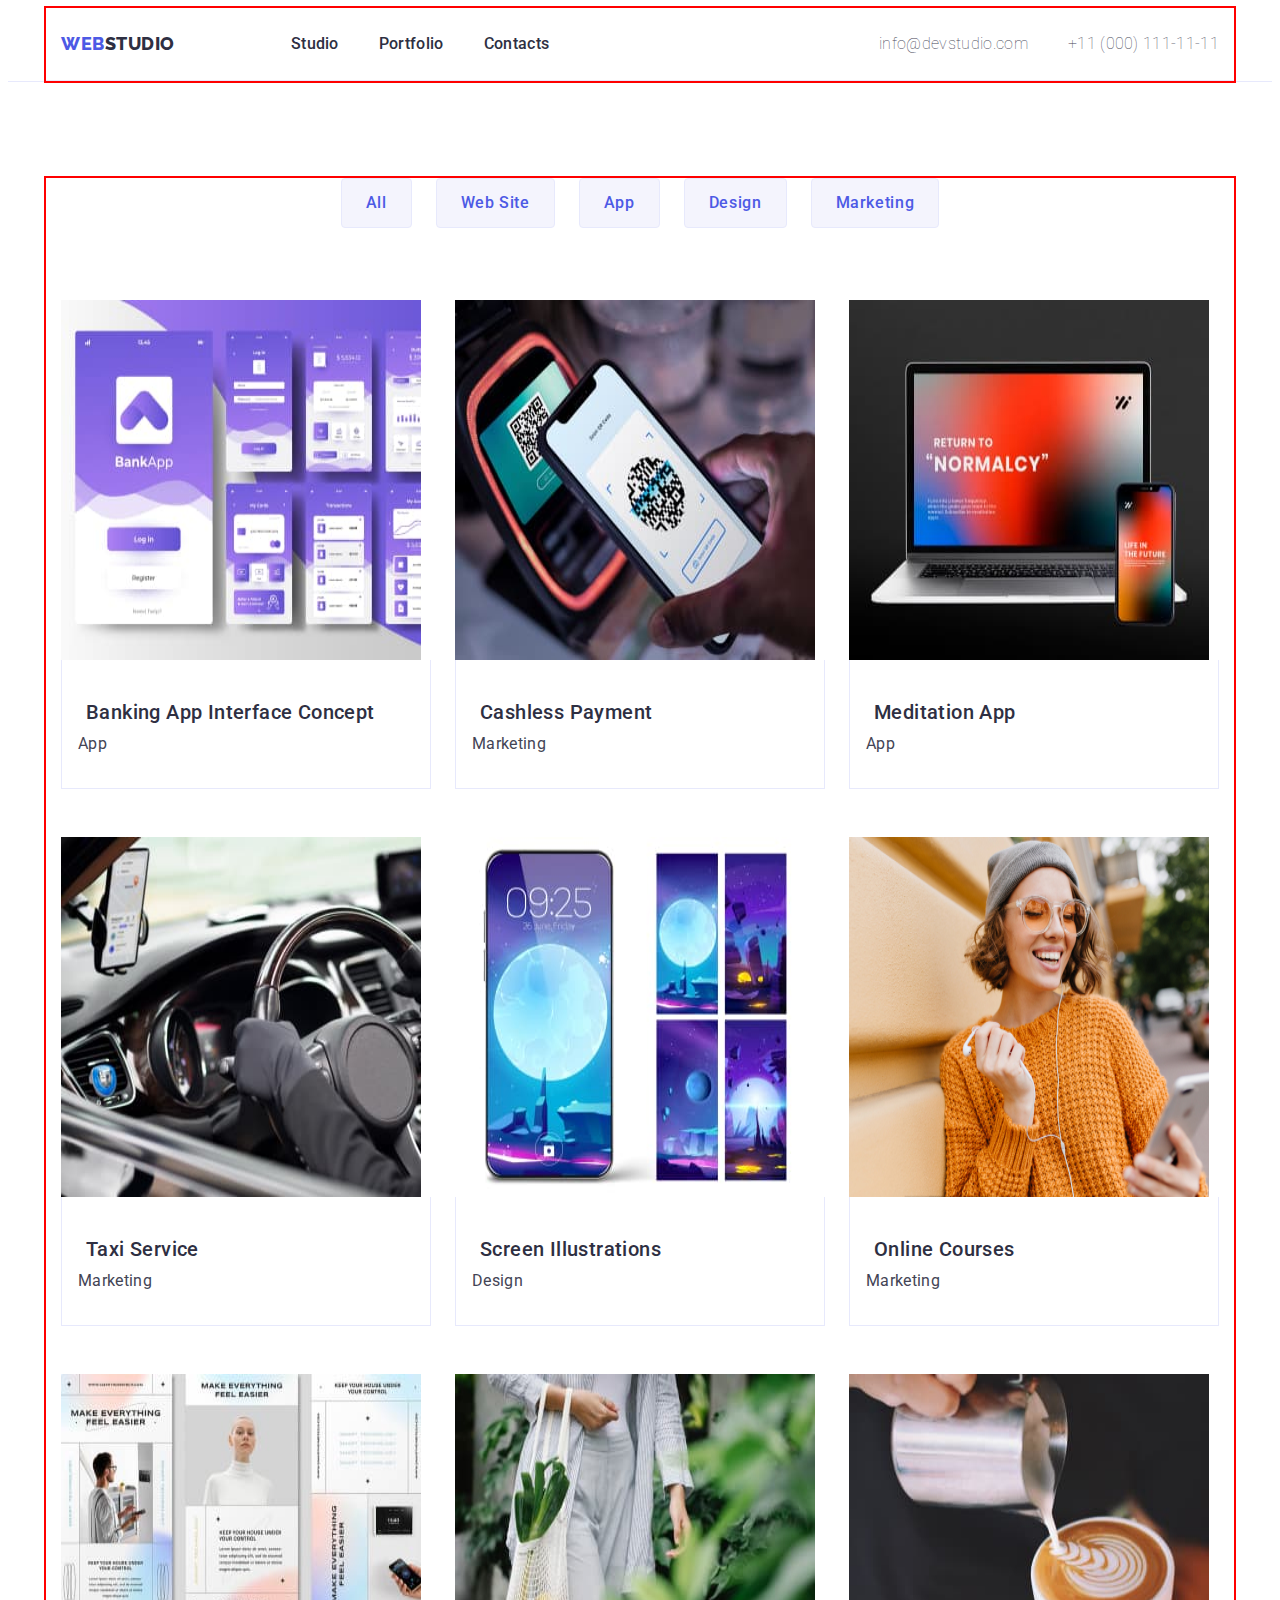
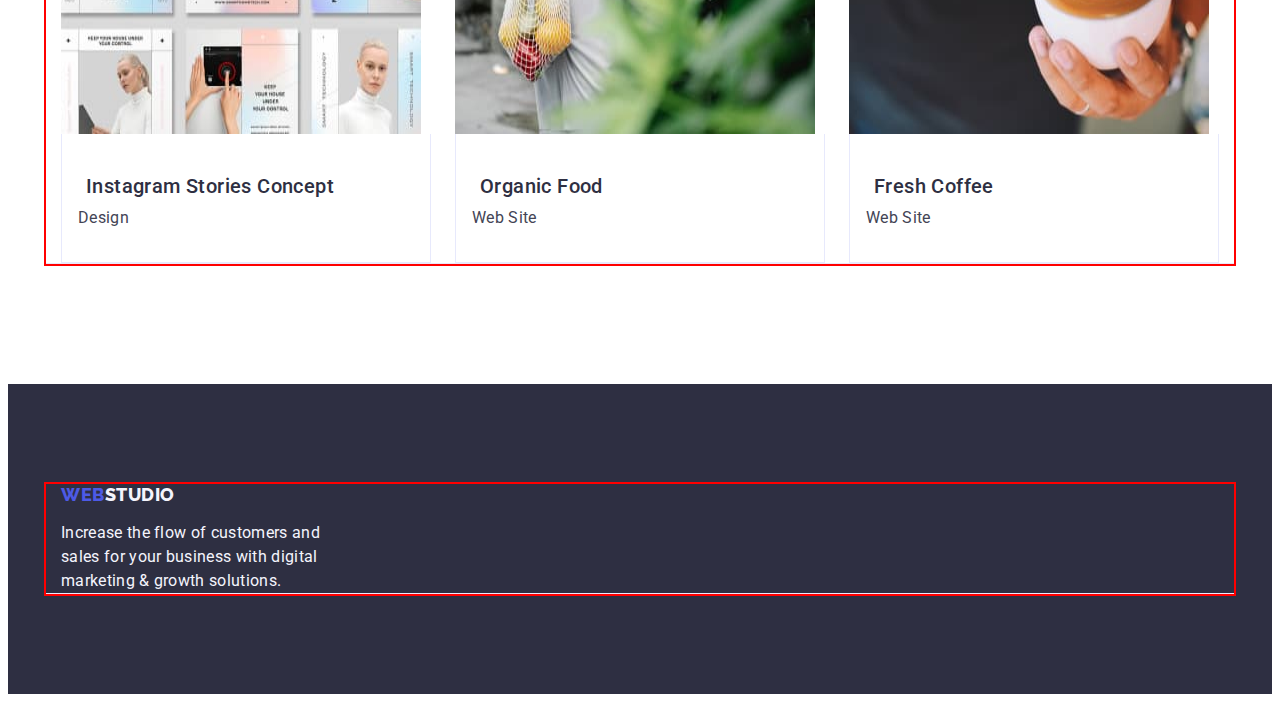
==== portfolio.html @ dad2b872 "4.0" ====
<!DOCTYPE html>
<html lang="en">
  <head>
    <meta charset="UTF-8" />
    <meta http-equiv="X-UA-Compatible" content="IE=edge" />
    <meta name="viewport" content="width=device-width, initial-scale=1.0" />
    <title>Portfolio</title>
    <link
      rel="stylesheet"
      href="https://cdnjs.cloudflare.com/ajax/libs/modern-normalize/2.0.0/modern-normalize.min.css"
      integrity="sha512-4xo8blKMVCiXpTaLzQSLSw3KFOVPWhm/TRtuPVc4WG6kUgjH6J03IBuG7JZPkcWMxJ5huwaBpOpnwYElP/m6wg=="
      crossorigin="anonymous"
      referrerpolicy="no-referrer"
    />
    <link rel="stylesheet" href="./css/style.css" />
    <link rel="preconnect" href="https://fonts.googleapis.com" />
    <link rel="preconnect" href="https://fonts.gstatic.com" crossorigin />
    <link rel="preconnect" href="https://fonts.googleapis.com" />
    <link rel="preconnect" href="https://fonts.gstatic.com" crossorigin />
    <link
      href="https://fonts.googleapis.com/css2?family=Raleway:wght@100;800&family=Roboto:wght@100;400;500;700;900&display=swap"
      rel="stylesheet"
    />
  </head>
  <body>
    <header class="header link">
      <div class="container header-container">
        <nav class="header-nav list">
          <a class="header-logo link" href="./index.html"
            >Web<span class="header-black">Studio</span></a
          >

          <ul class="header-menu list">
            <li class="header-menu-item">
              <a class="header-menu-link link" href="./index.html">Studio</a>
            </li>
            <li class="header-menu-item">
              <a class="header-menu-link link" href="./portfolio.html"
                >Portfolio</a
              >
            </li>
            <li class="header-menu-item">
              <a class="header-menu-link link" href="">Contacts</a>
            </li>
          </ul>
        </nav>
        <address class="header-address">
          <ul class="header-ad list">
            <li class="header-ad-item">
              <a class="header-ad-link link" href="mailto:info@devstudio.com"
                >info@devstudio.com</a
              >
            </li>
            <li class="header-ad-item">
              <a class="header-ad-link link" href="tel:+110001111111"
                >+11 (000) 111-11-11</a
              >
            </li>
          </ul>
        </address>
      </div>
    </header>

    <main>
      <section class="portfolio-section">
        <div class="container">
          <h1 class="visually-hidden">its cool</h1>
          <ul class="list link port-btn">
            <li>
              <button class="f-btn" type="button">All</button>
            </li>
            <li>
              <button class="f-btn" type="button">Web Site</button>
            </li>
            <li>
              <button class="f-btn" type="button">App</button>
            </li>
            <li>
              <button class="f-btn" type="button">Design</button>
            </li>
            <li>
              <button class="f-btn" type="button">Marketing</button>
            </li>
          </ul>

          <ul class="list link section-images">
            <li class="li-image">
              <a class="link" href="">
                <img
                  src="./images/bankapp.jpg"
                  alt="bank app"
                  width="360"
                  height="360"
                />
                <div class="container-image">
                  <h2 class="main-name">Banking App Interface Concept</h2>
                  <p class="main">App</p>
                </div>
              </a>
            </li>
            <li class="li-image">
              <a class="link" href="">
                <img
                  src="./images/cashless.jpg"
                  alt="telephone"
                  width="360"
                  height="360"
                />
                <div class="container-image">
                  <h2 class="main-name">Cashless Payment</h2>
                  <p class="main">Marketing</p>
                </div>
              </a>
            </li>
            <li class="li-image">
              <a class="link" href="">
                <img
                  src="./images/meditation.jpg"
                  alt="laptope"
                  width="360"
                  height="360"
                />
                <div class="container-image">
                  <h2 class="main-name">Meditation App</h2>
                  <p class="main">App</p>
                </div>
              </a>
            </li>

            <li class="li-image">
              <a class="link" href="">
                <img
                  src="./images/taxi.jpg"
                  alt="hands"
                  width="360"
                  height="360"
                />
                <div class="container-image">
                  <h2 class="main-name">Taxi Service</h2>
                  <p class="main">Marketing</p>
                </div>
              </a>
            </li>
            <li class="li-image">
              <a class="link" href="">
                <img
                  src="./images/screen.jpg"
                  alt="moon on phone"
                  width="360"
                  height="360"
                />
                <div class="container-image">
                  <h2 class="main-name">Screen Illustrations</h2>
                  <p class="main">Design</p>
                </div>
              </a>
            </li>
            <li class="li-image">
              <a class="link" href="">
                <img
                  src="./images/online.jpg"
                  alt="woman"
                  width="360"
                  height="360"
                />
                <div class="container-image">
                  <h2 class="main-name">Online Courses</h2>
                  <p class="main">Marketing</p>
                </div>
              </a>
            </li>

            <li class="li-image">
              <a class="link" href="">
                <img
                  src="./images/instagram.jpg"
                  alt="white picture"
                  width="360"
                  height="360"
                />
                <div class="container-image">
                  <h2 class="main-name">Instagram Stories Concept</h2>
                  <p class="main">Design</p>
                </div>
              </a>
            </li>
            <li class="li-image">
              <a class="link" href="">
                <img
                  src="./images/organic.jpg"
                  alt="bag"
                  width="360"
                  height="360"
                />
                <div class="container-image">
                  <h2 class="main-name">Organic Food</h2>
                  <p class="main">Web Site</p>
                </div>
              </a>
            </li>
            <li class="li-image">
              <a class="link" href="">
                <img
                  src="./images/fresh.jpg"
                  alt="cofee"
                  width="360"
                  height="360"
                />
                <div class="container-image">
                  <h2 class="main-name">Fresh Coffee</h2>
                  <p class="main">Web Site</p>
                </div>
              </a>
            </li>
          </ul>
        </div>
      </section>
      
    </main>

    <footer class="footer">
      <div class="container">
        <a class="footer-logo link" href="./index.html"
          >Web<span class="footer-white">Studio</span></a
        >
        <p class="footer-p">
          Increase the flow of customers and sales for your business with
          digital marketing & growth solutions.
        </p>
      </div>
      
    </footer>
  </body>
</html>
---- css/style.css ----
:root {
    --main--color:#2e2f42;
    --text--color:#434455;
    --white--color:#f4f4fd;
    --back--color:#404BBF;
    --light--color:#ffffff;
    --blue--color:#4D5AE5;
    --btn--color:#e7e9fc;
}

img {
    display: block;
}

body {
    font-family: 'Roboto',
    sans-serif;
    color: var(--text--color);
    background-color: var(--light--color);
}

p, h1, h2, h3, h4, h5, h6 {
margin-top: 0;
margin-bottom: 0;
}

a {
    text-decoration: none;
}



/* =====components====== */
.link {
    text-decoration: none;
}


.list {
    list-style: none;
    margin-top: 0;
    margin-bottom: 0;
    padding-left: 0;
}


.container {
max-width: 1158px;
padding-left: 156px;
padding-right: 156px;
outline: 2px solid red;
margin: 0 auto;
border-bottom: 1px solid #e7e9fc;
padding: 0 15px 0 15px;
}


.header-container {
    display: flex;
    align-items: center;
    justify-content: space-between;
}

/* =========HEADER======= */

.header {
    border-bottom: 1px solid #e7e9fc;
    line-height: 1.17; 
    color: var(--main--color);
}
.header-logo {
    margin-right: 76px;
    display: flex;
    align-items: center;
    line-height: 1.17;
    font-family: "Raleway", sans-serif;
    font-weight: 800;
    font-size: 18px;
    line-height: 1.17;
    letter-spacing: 0.03em;
    color: var(--blue--color);
    text-transform: uppercase;
}


.header-nav {
    display: flex;
    align-items: center;
    gap: 40px;
}


.header-menu {
  display: flex;
  gap: 40px;
}


.header-black {
    color: var(--main--color);
}

.header-address {
    font-style: normal;
    color: var(--text--color);
    
}

.header-menu-item {
    font-family: "Roboto";
    font-weight: 500;
    font-size: 16px;
    line-height: 1.5em; 
    letter-spacing: 0.02em;
    color: var(--main--color);
    
}

.header-ad-link {
    display: flex;
    font-family: "Roboto";
    font-weight: 100;
    font-size: 16px;
    line-height: 1.5em;
    letter-spacing: 0.02em;
    color: var(--text--color);
    padding: 24px 0;
    display: block;
}

.header-menu-link:hover {
    color: var(--back--color);
}
.header-menu-link:focus {
    color: var(--back--color);
}
.header-menu-link {
    color: var(--main--color);
    padding-top: 24px;
    padding-bottom: 24px;
    display: block;
    transition: color 250ms cubic-bezier(0.4, 0, 0.2, 1);
}


.header-ad-link:hover, .header-ad-link:focus {
    color: var(--back--color);
}

.header-ad {
display: flex;
gap: 40px;
}


/* ===========MAIN========== */

.hero-btn:hover {
    background-color: var(--back--color);
}

.hero-btn:focus {
    background-color: var(--back--color);
}

.hero-btn {
    cursor: pointer;
    font-family: "Roboto", sans-serif;
    font-weight: 500;
    font-size: 16px;
    line-height: 1.5;
    letter-spacing: 0.04em;
    color: var(--light--color);
    background-color: var(--blue--color);
    display: block;
    align-items: center;
    min-width: 169px;
    height: 56px;
    border: none;
    border-radius: 4px;
    margin-left: auto;
    margin-right: auto;
    display: block;
    min-width: 169px;
    height: 56px;
    border: none;
    border-radius: 4px;
    margin-top: 48px;
}

.f-btn {
    padding: 12px 24px 12px;
    border-radius: 4px;
    cursor: pointer;
    font-family: "Roboto", sans-serif;
    font-weight: 500;
    font-size: 16px;
    line-height: 1.5;
    text-align: center;
    letter-spacing: 0.04em;
    color: var(--blue--color);
    background-color: var(--white--color);
    border: 1px solid var(--btn--color);
}

.f-btn:hover, .f-btn:focus {
    color: var(--light--color);
    background-color: var(--back--color);
    border: 1px solid transparent;
}

.btn {
    background-color:var(--white--color);
    color: var(--back--color);
}

.main-name {
    margin: 8px;
    font-weight: 500;
    font-size: 20px;
    line-height: 1.2; 
    letter-spacing: 0.02em;
    color: var(--main--color)
}

.main {
    color: var(--text--color);
    font-family: "Roboto";
    font-weight: 400;
    font-size: 16px;
    line-height: 1.5;
    letter-spacing: 0.02em;
}


.section-text-container {
    width: calc((100% - 3 * 24px) / 4);
}

.visually-hidden {
    position: absolute;
    width: 1px;
    height: 1px;
    margin: -1px;
    border: 0;
    padding: 0;
    
    white-space: nowrap;
    clip-path: inset(100%);
    clip: rect(0 0 0 0);
    overflow: hidden;
  }

.text-section {
    display: flex;
    gap: 24px;
}

.section-text-container:last-child {
    margin-left: 0;
}

.section-p {
    text-align: center; 
    font-family: "Roboto";
    line-height: 1.5;
    font-size: 16px;
    line-height: 1.5;
    letter-spacing: 0.02em;
    color: var(--text--color);
  
}
.section-style {
    padding: 120px 0 120px;
}


.section-h {
    text-align: center; 
    margin-bottom: 8px;
    font-weight: 500;
    font-size: 20px;
    line-height: 1.2;
    letter-spacing: 0.02em;
    color: var(--main--color);
   
}
.what-are {
    padding-bottom: 120px; 
}


.section-what {
    margin-bottom: 72px;
    font-size: 36px;
    line-height: 1.11;
    text-align: center;
    letter-spacing: 0.02em;
    text-transform: capitalize;
    color: var(--main--color);

    justify-content: center;
    }

.image-what {
    display: flex;
    padding-bottom: 120px;
    margin-right: 0;
    gap: 24px;
    flex-basis: calc((100% - 48px) / 3);
}

.section-our-back {
    padding: 120px 0 120px;
    background-color: var(--white--color);
}

.section-our {
    margin-bottom: 72px;
    font-size: 36px;
    line-height: 1.11;
    text-align: center;
    letter-spacing: 0.02em;
    text-transform: capitalize;
    color: var(--main--color);
}

.section-our-cont {
    margin-bottom: 32px;
}

.container-our {
    display: flex;
    gap: 24px;
    padding: 32px 16px 32px
}
.section-our-li {
    border-radius: 0px 0px 4px 4px; 
    padding-bottom: 120px;
    gap: 24px;
    width: calc((100%-2*24px)/4);
    background-color: var(--light--color);
    font-weight: 500 ;
    font-size: 20px;
    line-height: 1.2;
    letter-spacing: 0.02em;
    color: var(--main--color);
}


.name-our {
    padding: 32px 16px;
}
.hero {
    display: flex;
    font-family: "Roboto";
    font-weight: 500;
    font-size: 20px;
    line-height: 1.20em;
    letter-spacing: 0.02em;
    color: var(--text--color);
    background-color: var(--main--color);
    padding: 188px 0 188px; 
}

.hero-name {
    display: flex;
    text-align: center;
    line-height: 1.07;
    font-size: 56px;
    letter-spacing: 0.02em;
    color: var(--light--color);
    max-width: 496px;
    /* padding: 188px 0 188px; */
}

.section-images {
    /* width: 360px;
    heigh: 300px; */
    display: flex;
    flex-wrap: wrap; 
    column-gap: 24px;
    row-gap: 48px;
    font-weight: 500;
    font-size: 20px;
    line-height: 1.2;
    letter-spacing: 0.02em;
    color: var(--main--color)
    
}

.li-image {
    width: calc((100% - 48px) / 3);
}


.container-image {
    padding: 32px 16px;
    border: 1px solid var(--btn--color); 
    border-top: none;
}



.portfolio-section {
    padding-top: 96px; padding-bottom: 120px;
}


.port-btn {
    display: flex;
    justify-content: center;
    gap: 24px;
    margin-bottom: 72px;

}


/* ===========FOOTER========= */



.footer {
    
    background-color: var(--main--color);
    padding: 100px 0;
}

.footer-p {
    max-width: 264px;
    font-family: "Roboto";
    font-weight: 400;
    font-size: 16px;
    line-height: 1.5em;
    letter-spacing: 0.02em;
    color: var(--white--color);
}
.footer-white {
    color: var(--white--color);
}

.footer-logo {
    display: inline-block;
    margin-bottom: 16px;
    font-family: 'Raleway', 
    sans-serif;
    font-weight: 800;
    font-size: 18px;
    line-height: 1.17;
    letter-spacing: 0.03em;
    color: var(--blue--color);
    text-transform: uppercase
}

.section-our-icons {
    border-radius: 50%;
    background-color: var(--blue--color);
    width: 40px;
    height: 40px;
}

.icons {
    display: flex;
    gap: 24px;
    align-items: center;
    top: 12px;
    left: 12px;
    fill: var(--white--color);
    align-items: center;
    
}
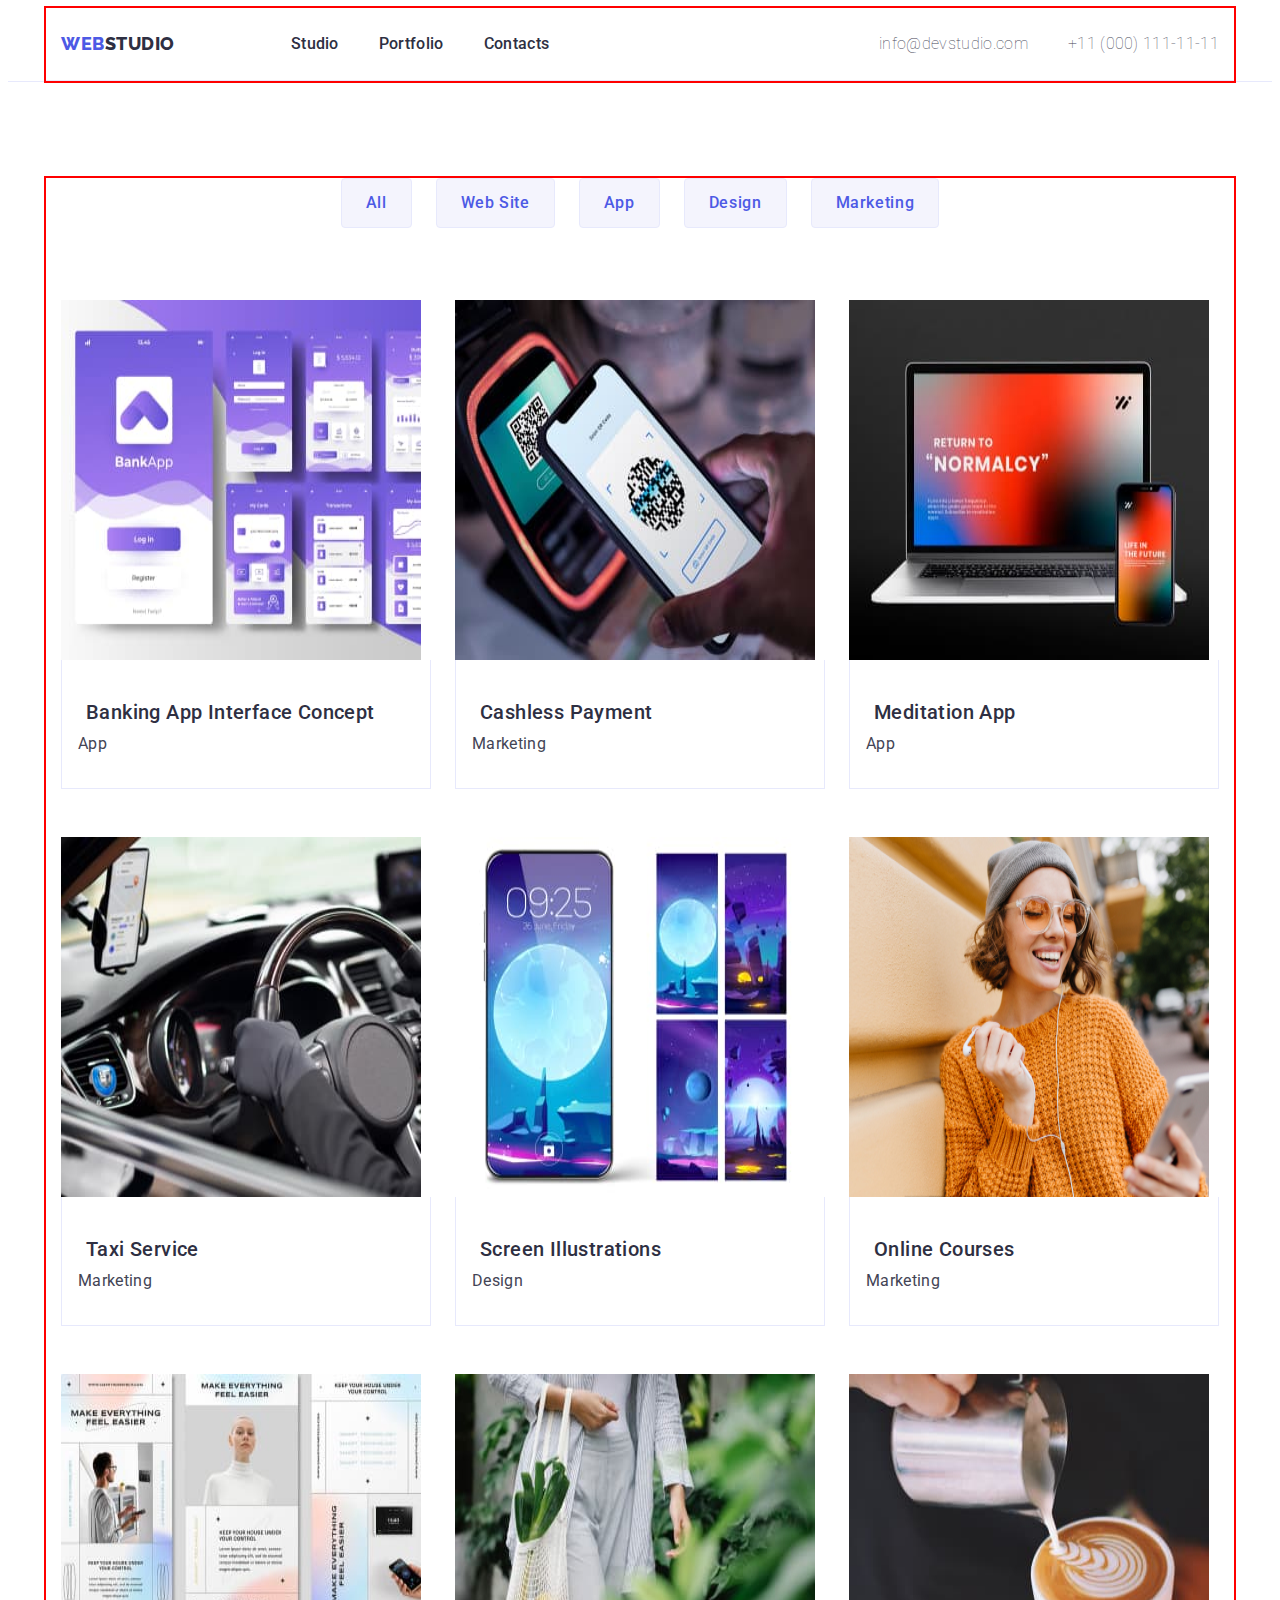
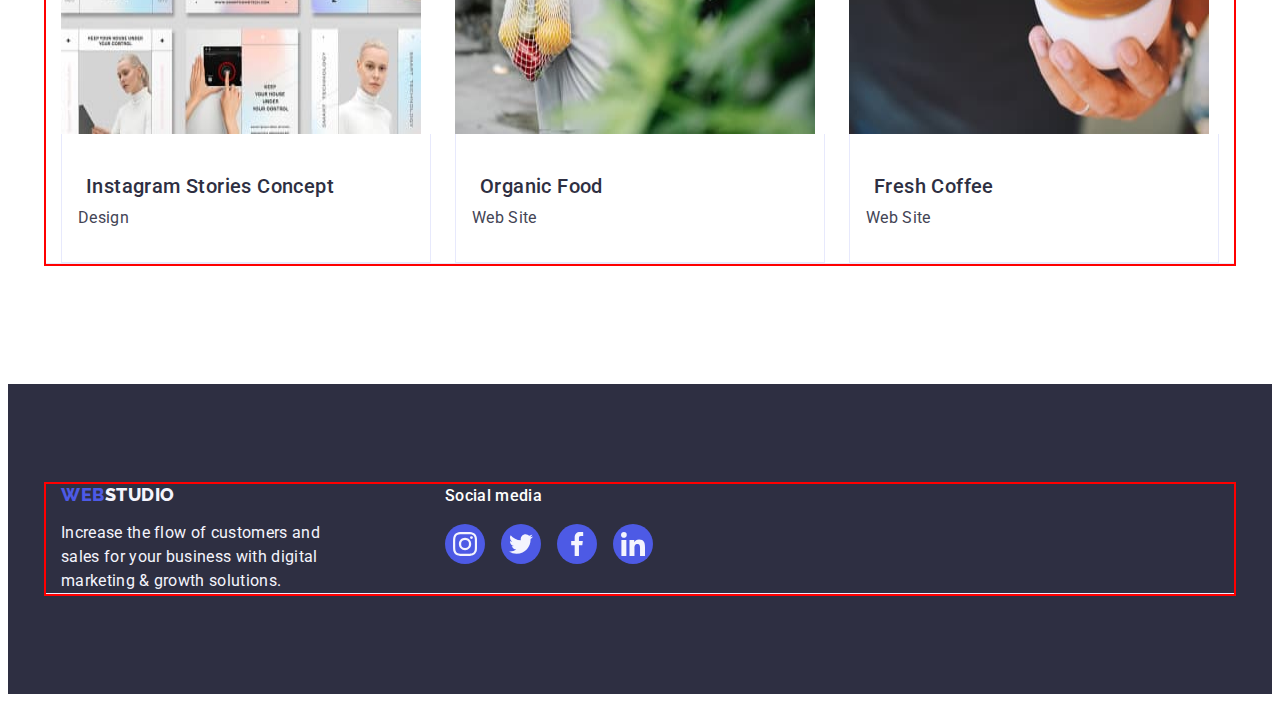
==== commit 9d87d942: "4.2" ====
--- a/portfolio.html
+++ b/portfolio.html
@@ -219,7 +219,8 @@
     </main>
 
     <footer class="footer">
-      <div class="container">
+      <div class="container div-all-footer">
+        <div class="div-footer">
         <a class="footer-logo link" href="./index.html"
           >Web<span class="footer-white">Studio</span></a
         >
@@ -228,7 +229,29 @@
           digital marketing & growth solutions.
         </p>
       </div>
-      
+      <div class="soc-div-footer">
+        <p class="p-soc-footer">Social media</p>
+        <ul class="ul-icon link list">
+          <li class="li-icon-footer"><a class="a-icon-footer" href="https://www.instagram.com" target="_blank"><svg class="svg-icon" width="24" height="24">
+          <use href="./images/icon.svg#instagram" ></use>
+        </a>
+        </li>
+          <li class="li-icon-footer"><a class="a-icon-footer" href="https://www.twitter.com" target="_blank"><svg class="svg-icon" width="24" height="24">
+          <use href="./images/icon.svg#twitter" ></use>
+        </a>
+        </li>
+          <li class="li-icon-footer"><a class="a-icon-footer" href="https://www.facebook.com" target="_blank"><svg class="svg-icon" width="24" height="24">
+          <use href="./images/icon.svg#facebook" ></use>
+        </a>
+        </li>
+          <li class="li-icon-footer"><a class="a-icon-footer" href="https://www.linkedin.com" target="_blank"><svg class="svg-icon" width="24" height="24">
+          <use href="./images/icon.svg#linkedin" ></use>
+        </a>
+        </li>
+          </svg>
+      </ul>
+      </div>
+      </div>
     </footer>
   </body>
 </html>
--- a/css/style.css
+++ b/css/style.css
@@ -6,6 +6,8 @@
     --light--color:#ffffff;
     --blue--color:#4D5AE5;
     --btn--color:#e7e9fc;
+    --icon--color:#31d0aa;
+    --modal--color:#FCFCFC;
 }
 
 img {
@@ -67,6 +69,9 @@
     border-bottom: 1px solid #e7e9fc;
     line-height: 1.17; 
     color: var(--main--color);
+    box-shadow: зі значенням 0px 2px 1px rgba(46, 47, 66, 0.08), 
+    0px 1px 1px rgba(46, 47, 66, 0.16), 
+    0px 1px 6px rgba(46, 47, 66, 0.08);
 }
 .header-logo {
     margin-right: 76px;
@@ -93,6 +98,8 @@
 .header-menu {
   display: flex;
   gap: 40px;
+  position: relative;
+  color: var(--back--color);
 }
 
 
@@ -186,6 +193,7 @@
     border: none;
     border-radius: 4px;
     margin-top: 48px;
+    transition: background-color 250ms cubic-bezier(0.4, 0, 0.2, 1);
 }
 
 .f-btn {
@@ -251,6 +259,36 @@
     overflow: hidden;
   }
 
+
+  /* .backdrop {
+    position: fixed;
+    top: 0;
+    z-index: 1;
+    width: 100%;
+    height: 100%;
+    background-color: var(--main--color)rgba(46, 47, 66, 0.4);
+    transition: opacity var(--light--color); visibility: var(--main--color);
+  } */
+
+  .modal {
+    position: absolute;
+    z-index: -1;
+    width: 408px;
+    height: 584px;
+    top: 80px;
+    left: 516px;
+    background-color: var(--modal--color);
+  }
+  .backdrop .is-hidden .modal {
+   transform: translate(-50%, -50) scale(0);
+
+   .is-hidden {
+    visibility: hidden;
+    opacity: 0;
+    pointer-events: 0;
+   }
+  }
+
 .text-section {
     display: flex;
     gap: 24px;
@@ -332,7 +370,7 @@
 .container-our {
     display: flex;
     gap: 24px;
-    padding: 32px 16px 32px
+    /* padding: 32px 16px 32px */
 }
 .section-our-li {
     border-radius: 0px 0px 4px 4px; 
@@ -352,6 +390,12 @@
     padding: 32px 16px;
 }
 .hero {
+    background-image: linear-gradient(rgba(46, 47, 66, 0.7), rgba(46, 47, 66, 0.7)), 
+    url(../images/herobg.jpg);
+    background-repeat: no-repeat;
+    background-position: center;
+    background-size: cover;
+    min-width: 1440px;;
     display: flex;
     font-family: "Roboto";
     font-weight: 500;
@@ -421,7 +465,6 @@
 
 
 .footer {
-    
     background-color: var(--main--color);
     padding: 100px 0;
 }
@@ -452,21 +495,79 @@
     text-transform: uppercase
 }
 
-.section-our-icons {
-    border-radius: 50%;
-    background-color: var(--blue--color);
+.icons {
+  display: flex;
+  gap: 16px; 
+}
+
+.li-icon {
     width: 40px;
     height: 40px;
 }
 
-.icons {
-    display: flex;
-    gap: 24px;
+.a-icon {
+    width: 100%;
+    height: 100%;
+    background-color: var(--blue--color);
+    border-radius: 50%;
+    display: flex;
     align-items: center;
-    top: 12px;
-    left: 12px;
+    justify-content: center;
+}
+
+
+.a-icon:hover, .a-icon:focus {
+    background-color: var(--icon--color);
+}
+.svg-icon {
     fill: var(--white--color);
+}
+
+
+.div-all-footer {
+    display: flex;
+    align-items: baseline;
+}
+
+.div-footer {
+    margin-right: 120px;
+}
+
+
+
+
+.p-soc-footer {
+    display: flex;
+font-weight: 500;
+font-size: 16px;
+line-height: 1.5;
+letter-spacing: 0.02em;
+color: var(--light--color);
+margin-bottom: 16px;
+}
+
+.ul-icon {
+    display: flex;
+    gap: 16px;
+}
+
+
+.li-icon-footer {
+    width: 40px;
+    height: 40px;
+    transition: background-color 250ms cubic-bezier(0.4, 0, 0.2, 1)
+}
+
+.a-icon-footer {
+    width: 100%;
+    height: 100%;
+    background-color: var(--blue--color);
+    border-radius: 50%;
+    display: flex;
     align-items: center;
-    
-}
-
+    justify-content: center;
+}
+
+.a-icon-footer:hover, .a-icon-footer:focus {
+    background-color: var(--icon--color);
+}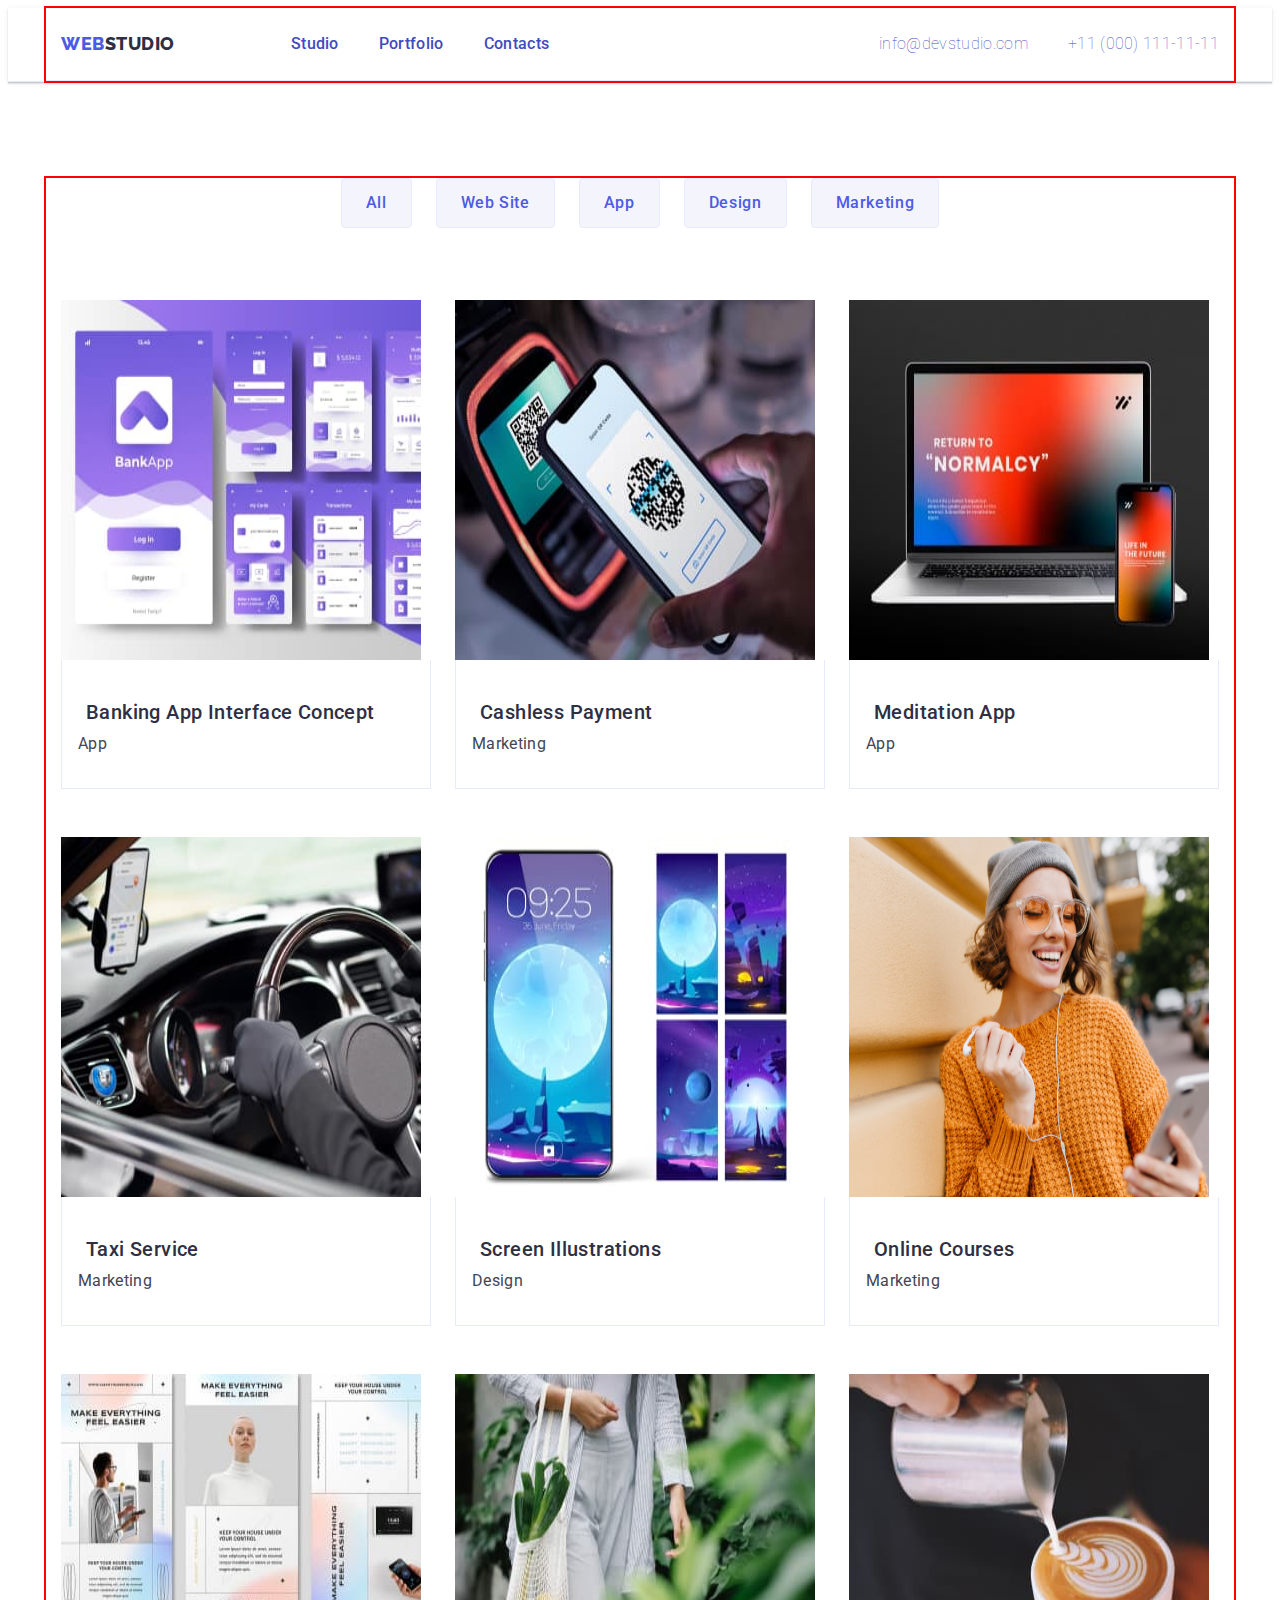
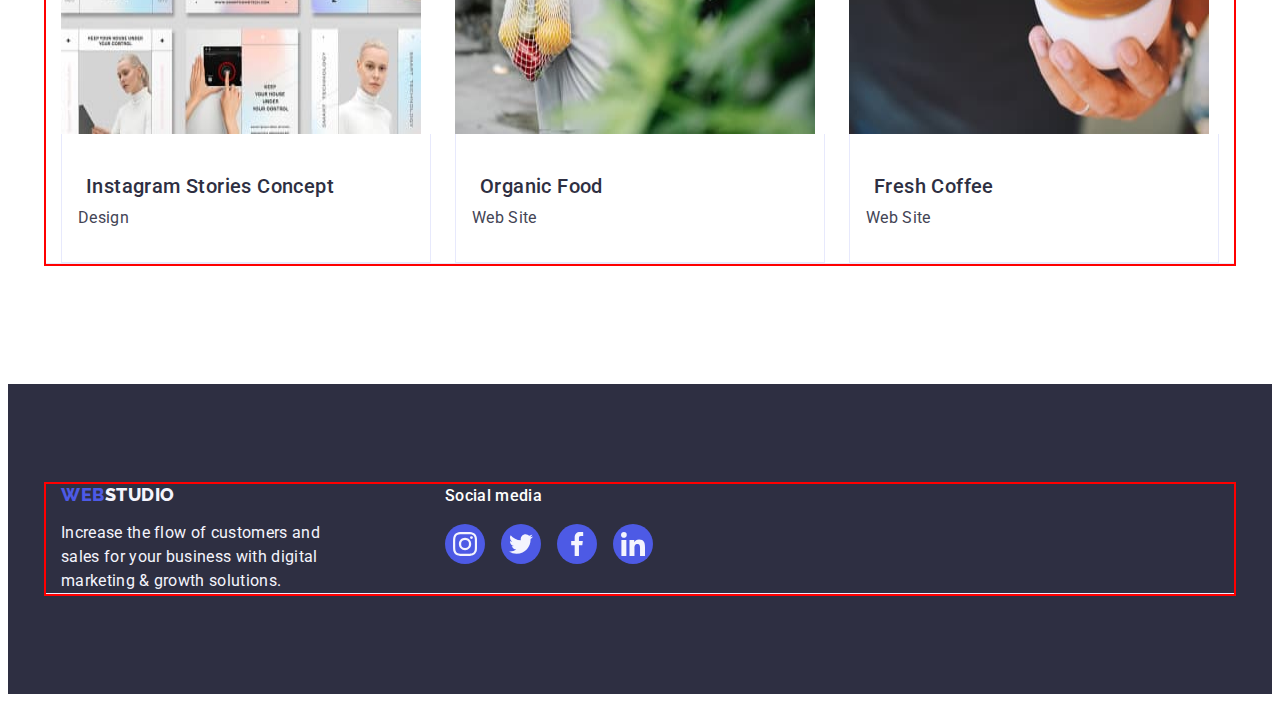
==== commit cca50de5: "4.6" ====
--- a/portfolio.html
+++ b/portfolio.html
@@ -233,22 +233,21 @@
         <p class="p-soc-footer">Social media</p>
         <ul class="ul-icon link list">
           <li class="li-icon-footer"><a class="a-icon-footer" href="https://www.instagram.com" target="_blank"><svg class="svg-icon" width="24" height="24">
-          <use href="./images/icon.svg#instagram" ></use>
+          <use href="./images/icon.svg#instagram" ></use></svg>
         </a>
         </li>
           <li class="li-icon-footer"><a class="a-icon-footer" href="https://www.twitter.com" target="_blank"><svg class="svg-icon" width="24" height="24">
-          <use href="./images/icon.svg#twitter" ></use>
+          <use href="./images/icon.svg#twitter" ></use></svg>
         </a>
         </li>
           <li class="li-icon-footer"><a class="a-icon-footer" href="https://www.facebook.com" target="_blank"><svg class="svg-icon" width="24" height="24">
-          <use href="./images/icon.svg#facebook" ></use>
+          <use href="./images/icon.svg#facebook" ></use></svg>
         </a>
         </li>
           <li class="li-icon-footer"><a class="a-icon-footer" href="https://www.linkedin.com" target="_blank"><svg class="svg-icon" width="24" height="24">
-          <use href="./images/icon.svg#linkedin" ></use>
-        </a>
-        </li>
-          </svg>
+          <use href="./images/icon.svg#linkedin" ></use></svg>
+        </a>
+        </li>
       </ul>
       </div>
       </div>
--- a/css/style.css
+++ b/css/style.css
@@ -8,6 +8,7 @@
     --btn--color:#e7e9fc;
     --icon--color:#31d0aa;
     --modal--color:#FCFCFC;
+    --custom--color:#8e8f99;
 }
 
 img {
@@ -47,13 +48,13 @@
 
 
 .container {
-max-width: 1158px;
-padding-left: 156px;
-padding-right: 156px;
-outline: 2px solid red;
-margin: 0 auto;
-border-bottom: 1px solid #e7e9fc;
-padding: 0 15px 0 15px;
+    max-width: 1158px;
+    padding-left: 156px;
+    padding-right: 156px;
+    outline: 2px solid red;
+    margin: 0 auto;
+    border-bottom: 1px solid #e7e9fc;
+    padding: 0 15px 0 15px;
 }
 
 
@@ -69,7 +70,7 @@
     border-bottom: 1px solid #e7e9fc;
     line-height: 1.17; 
     color: var(--main--color);
-    box-shadow: зі значенням 0px 2px 1px rgba(46, 47, 66, 0.08), 
+    box-shadow: 0px 2px 1px rgba(46, 47, 66, 0.08), 
     0px 1px 1px rgba(46, 47, 66, 0.16), 
     0px 1px 6px rgba(46, 47, 66, 0.08);
 }
@@ -98,7 +99,7 @@
 .header-menu {
   display: flex;
   gap: 40px;
-  position: relative;
+  
   color: var(--back--color);
 }
 
@@ -119,8 +120,9 @@
     font-size: 16px;
     line-height: 1.5em; 
     letter-spacing: 0.02em;
-    color: var(--main--color);
-    
+    position: relative;
+    color: var(--back--color);
+    transition: color 250ms cubic-bezier(0.4, 0, 0.2, 1);
 }
 
 .header-ad-link {
@@ -130,9 +132,10 @@
     font-size: 16px;
     line-height: 1.5em;
     letter-spacing: 0.02em;
-    color: var(--text--color);
+    color: var(--back--color);
     padding: 24px 0;
     display: block;
+    transition: color 250ms cubic-bezier(0.4, 0, 0.2, 1);
 }
 
 .header-menu-link:hover {
@@ -142,11 +145,12 @@
     color: var(--back--color);
 }
 .header-menu-link {
-    color: var(--main--color);
     padding-top: 24px;
     padding-bottom: 24px;
     display: block;
     transition: color 250ms cubic-bezier(0.4, 0, 0.2, 1);
+    position: relative;
+    color: var(--back--color);
 }
 
 
@@ -161,6 +165,8 @@
 
 
 /* ===========MAIN========== */
+
+/* ==========HERO========== */
 
 .hero-btn:hover {
     background-color: var(--back--color);
@@ -299,6 +305,17 @@
 }
 
 .section-p {
+    text-align: justify; 
+    font-family: "Roboto";
+    line-height: 1.5;
+    font-size: 16px;
+    line-height: 1.5;
+    letter-spacing: 0.02em;
+    color: var(--text--color);
+  
+}
+
+.section-p-our {
     text-align: center; 
     font-family: "Roboto";
     line-height: 1.5;
@@ -306,10 +323,25 @@
     line-height: 1.5;
     letter-spacing: 0.02em;
     color: var(--text--color);
-  
-}
+}
+
+
+
 .section-style {
     padding: 120px 0 120px;
+}
+
+
+.div-uhicon {
+    display: flex;
+    align-items: center;
+    justify-content: center;
+    height: 112px;
+    background-color: var(--white--color);
+    border-radius: 4px;
+    margin-bottom: 8px;
+    width: 264px;
+    height: 112px;
 }
 
 
@@ -323,8 +355,18 @@
     color: var(--main--color);
    
 }
+
+
 .what-are {
     padding-bottom: 120px; 
+}
+
+.section-text-container {
+    width: 264px;
+    height: 224px;
+    top: 792px;
+    left: 156px;
+    gap: 8px;
 }
 
 
@@ -348,7 +390,13 @@
     flex-basis: calc((100% - 48px) / 3);
 }
 
+.div-our {
+    padding: 32px 0 32px;
+}
+
+
 .section-our-back {
+    text-align: justify;
     padding: 120px 0 120px;
     background-color: var(--white--color);
 }
@@ -369,12 +417,15 @@
 
 .container-our {
     display: flex;
+    box-shadow: 0px 1px 6px rgba(46, 47, 66, 0.08), 0px 1px 1px rgba(46, 47, 66, 0.16), 0px 2px 1px rgba(46, 47, 66, 0.08);;
+    padding: 32px 0 32px;
+    justify-content: center;
     gap: 24px;
-    /* padding: 32px 16px 32px */
 }
 .section-our-li {
     border-radius: 0px 0px 4px 4px; 
     padding-bottom: 120px;
+    justify-content: center;
     gap: 24px;
     width: calc((100%-2*24px)/4);
     background-color: var(--light--color);
@@ -383,19 +434,25 @@
     line-height: 1.2;
     letter-spacing: 0.02em;
     color: var(--main--color);
-}
-
+    box-shadow: 0px 1px 6px rgba(46, 47, 66, 0.08), 0px 1px 1px rgba(46, 47, 66, 0.16), 0px 2px 1px rgba(46, 47, 66, 0.08);
+   
+
+}
+
+.section-our-li:hover, .section-our-li:focus {
+    background-color: var(--back--color);
+}
 
 .name-our {
     padding: 32px 16px;
 }
 .hero {
+    max-width: 1440px;
     background-image: linear-gradient(rgba(46, 47, 66, 0.7), rgba(46, 47, 66, 0.7)), 
     url(../images/herobg.jpg);
     background-repeat: no-repeat;
     background-position: center;
     background-size: cover;
-    min-width: 1440px;;
     display: flex;
     font-family: "Roboto";
     font-weight: 500;
@@ -457,6 +514,56 @@
     gap: 24px;
     margin-bottom: 72px;
 
+}
+
+.section-customers {
+    padding-top: 120px;
+    padding-bottom: 120px;
+}
+
+
+.ul-customers {
+    display: flex;
+    gap: 24px;
+    margin-bottom: 72px;
+}
+
+
+
+.li-customers {
+    width: calc((100% - 120px) / 6);
+    height: 88px;
+}
+
+.h-customers {
+    text-align: center;
+    font-size: 36px;
+    line-height: 1.11;
+    color: var(--main--color);
+    margin-bottom: 72px;
+}
+
+
+.a-customers {
+    width: 100%;
+    height: 100%;
+    border: 1px solid #8e8f99;
+    border-radius: 4px;
+    display: flex;
+    align-items: center;
+    justify-content: center;
+    color: var(--custom--color);
+}
+
+
+.a-customers:hover, .a-customers:focus {
+    color: var(--back--color);
+    border-color: var(--back--color);
+    transition: border-color 250ms cubic-bezier(0.4, 0, 0.2, 1), color 250ms cubic-bezier(0.4, 0, 0.2, 1);
+}
+
+.svg-customers {
+    fill: currentColor;
 }
 
 
@@ -497,12 +604,18 @@
 
 .icons {
   display: flex;
-  gap: 16px; 
+  gap: 24px; 
+  justify-content: center;
+}
+
+.icons:last-child {
+    padding-right: 0;
 }
 
 .li-icon {
     width: 40px;
     height: 40px;
+    transition: background-color 250ms cubic-bezier(0.4, 0, 0.2, 1);
 }
 
 .a-icon {
@@ -513,11 +626,12 @@
     display: flex;
     align-items: center;
     justify-content: center;
+    transition: background-color 250ms cubic-bezier(0.4, 0, 0.2, 1);
 }
 
 
 .a-icon:hover, .a-icon:focus {
-    background-color: var(--icon--color);
+    background-color: var(--back--color);
 }
 .svg-icon {
     fill: var(--white--color);
@@ -538,12 +652,13 @@
 
 .p-soc-footer {
     display: flex;
-font-weight: 500;
-font-size: 16px;
-line-height: 1.5;
-letter-spacing: 0.02em;
-color: var(--light--color);
-margin-bottom: 16px;
+    font-weight: 500;
+    font-size: 16px;
+    line-height: 1.5;
+    letter-spacing: 0.02em;
+    color: var(--light--color);
+    margin-bottom: 16px;
+    transition: background-color 250ms cubic-bezier(0.4, 0, 0.2, 1);
 }
 
 .ul-icon {
@@ -555,7 +670,7 @@
 .li-icon-footer {
     width: 40px;
     height: 40px;
-    transition: background-color 250ms cubic-bezier(0.4, 0, 0.2, 1)
+    transition: background-color 250ms cubic-bezier(0.4, 0, 0.2, 1);
 }
 
 .a-icon-footer {
@@ -566,8 +681,20 @@
     display: flex;
     align-items: center;
     justify-content: center;
+    transition: background-color 250ms cubic-bezier(0.4, 0, 0.2, 1);
 }
 
 .a-icon-footer:hover, .a-icon-footer:focus {
     background-color: var(--icon--color);
+}
+
+
+::after {
+    content: "";
+    position: absolute;
+    left: 0;
+    bottom: -1px;
+    height: 4px;
+    background-color: var(--back--color);
+    border-radius: 2px;
 }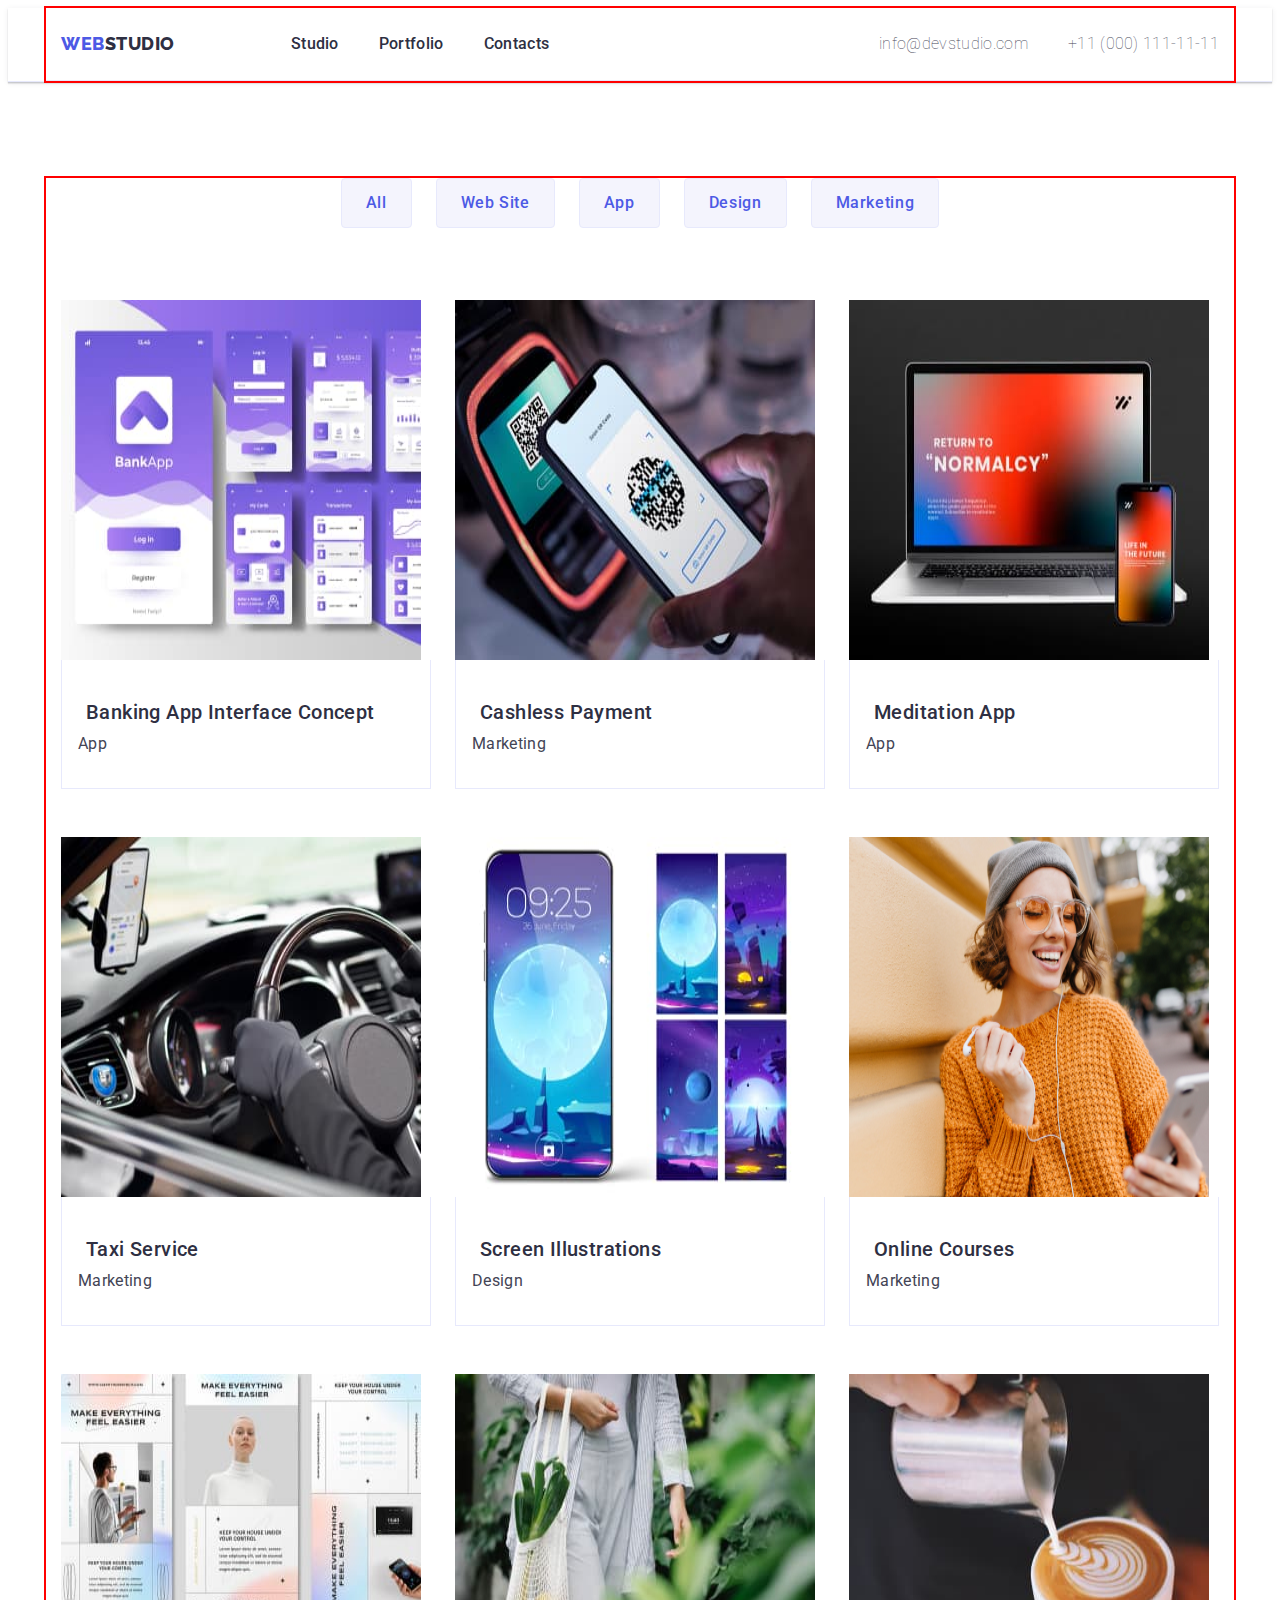
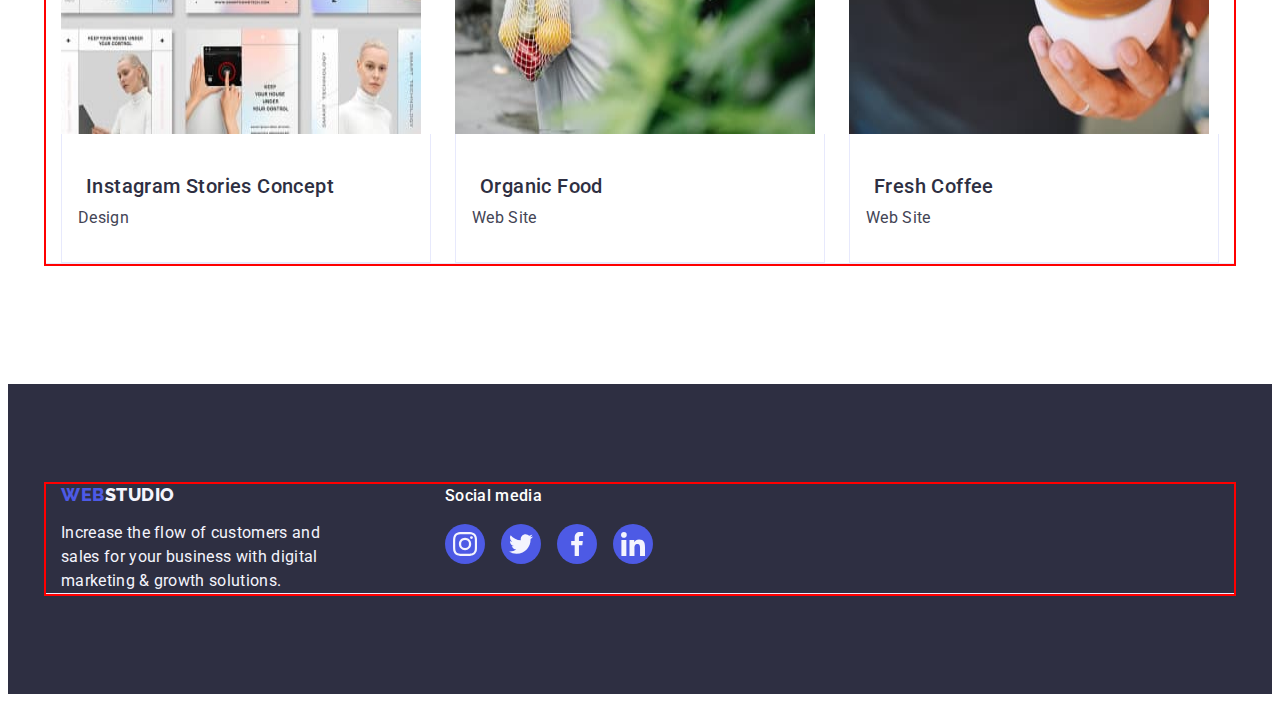
==== commit d954d262: "4.7" ====
--- a/portfolio.html
+++ b/portfolio.html
@@ -252,6 +252,10 @@
       </div>
       </div>
     </footer>
+    <div class="modal-div is-hidden" data-modal><div class="modal"><button class="modal-btn" type="button" data-modal-close></button><svg class="svg-modal" width="8" height="8">
+      <use href=""></use>
+    </svg></div></div>
+    <script src="./js/modal.js"></script>
   </body>
 </html>
 
--- a/css/style.css
+++ b/css/style.css
@@ -132,7 +132,7 @@
     font-size: 16px;
     line-height: 1.5em;
     letter-spacing: 0.02em;
-    color: var(--back--color);
+    color: var(--text--color);
     padding: 24px 0;
     display: block;
     transition: color 250ms cubic-bezier(0.4, 0, 0.2, 1);
@@ -150,7 +150,7 @@
     display: block;
     transition: color 250ms cubic-bezier(0.4, 0, 0.2, 1);
     position: relative;
-    color: var(--back--color);
+    color: var(--main--color);
 }
 
 
@@ -164,7 +164,6 @@
 }
 
 
-/* ===========MAIN========== */
 
 /* ==========HERO========== */
 
@@ -202,6 +201,40 @@
     transition: background-color 250ms cubic-bezier(0.4, 0, 0.2, 1);
 }
 
+
+.hero {
+    margin: auto;
+    max-width: 1440px;
+    background-image: linear-gradient(rgba(46, 47, 66, 0.7), rgba(46, 47, 66, 0.7)), 
+    url(../images/herobg.jpg);
+    background-size: cover;
+    background-repeat: no-repeat;
+    background-position: center;
+    
+    display: flex;
+    font-family: "Roboto";
+    font-weight: 500;
+    font-size: 20px;
+    line-height: 1.20em;
+    letter-spacing: 0.02em;
+    color: var(--text--color);
+    background-color: var(--main--color);
+    padding: 188px 0 188px; 
+}
+
+
+
+.hero-name {
+    display: flex;
+    text-align: center;
+    line-height: 1.07;
+    font-size: 56px;
+    letter-spacing: 0.02em;
+    color: var(--light--color);
+    max-width: 496px;
+}
+
+/* ==========Button=============== */
 .f-btn {
     padding: 12px 24px 12px;
     border-radius: 4px;
@@ -228,6 +261,8 @@
     color: var(--back--color);
 }
 
+
+/* =================MAIN============= */
 .main-name {
     margin: 8px;
     font-weight: 500;
@@ -247,10 +282,76 @@
 }
 
 
+/* ==========Section Text================= */
+
 .section-text-container {
     width: calc((100% - 3 * 24px) / 4);
 }
 
+
+.text-section {
+    display: flex;
+    gap: 24px;
+}
+
+.section-text-container:last-child {
+    margin-left: 0;
+}
+
+
+.section-p {
+    text-align: justify; 
+    font-family: "Roboto";
+    line-height: 1.5;
+    font-size: 16px;
+    line-height: 1.5;
+    letter-spacing: 0.02em;
+    color: var(--text--color);
+  
+}
+
+.section-p-our {
+    text-align: center; 
+    font-family: "Roboto";
+    line-height: 1.5;
+    font-size: 16px;
+    line-height: 1.5;
+    letter-spacing: 0.02em;
+    color: var(--text--color);
+}
+
+
+.section-h {
+    text-align: center; 
+    margin-bottom: 8px;
+    font-weight: 500;
+    font-size: 20px;
+    line-height: 1.2;
+    letter-spacing: 0.02em;
+    color: var(--main--color);
+   
+}
+
+
+
+.section-style {
+    padding: 120px 0 120px;
+}
+
+.div-uhicon {
+    display: flex;
+    align-items: center;
+    justify-content: center;
+    height: 112px;
+    background-color: var(--white--color);
+    border-radius: 4px;
+    margin-bottom: 8px;
+    width: 264px;
+    height: 112px;
+}
+
+
+/* ===========MODAL=========== */
 .visually-hidden {
     position: absolute;
     width: 1px;
@@ -276,16 +377,8 @@
     transition: opacity var(--light--color); visibility: var(--main--color);
   } */
 
-  .modal {
-    position: absolute;
-    z-index: -1;
-    width: 408px;
-    height: 584px;
-    top: 80px;
-    left: 516px;
-    background-color: var(--modal--color);
-  }
-  .backdrop .is-hidden .modal {
+  
+  /* .backdrop .is-hidden .modal {
    transform: translate(-50%, -50) scale(0);
 
    .is-hidden {
@@ -293,68 +386,73 @@
     opacity: 0;
     pointer-events: 0;
    }
-  }
-
-.text-section {
-    display: flex;
-    gap: 24px;
-}
-
-.section-text-container:last-child {
-    margin-left: 0;
-}
-
-.section-p {
-    text-align: justify; 
-    font-family: "Roboto";
-    line-height: 1.5;
-    font-size: 16px;
-    line-height: 1.5;
-    letter-spacing: 0.02em;
-    color: var(--text--color);
-  
-}
-
-.section-p-our {
-    text-align: center; 
-    font-family: "Roboto";
-    line-height: 1.5;
-    font-size: 16px;
-    line-height: 1.5;
-    letter-spacing: 0.02em;
-    color: var(--text--color);
-}
-
-
-
-.section-style {
-    padding: 120px 0 120px;
-}
-
-
-.div-uhicon {
-    display: flex;
-    align-items: center;
-    justify-content: center;
-    height: 112px;
-    background-color: var(--white--color);
+  } */
+
+
+.modal-div {
+    position: fixed;
+    top: 0;
+    left: 0;
+    width: 100%;
+    height: 100%;
+    background-color: rgba(46, 47, 66, 0.4);
+    transition: opacity 250ms cubic-bezier(0.4, 0, 0.2, 1), visibility 250ms cubic-bezier(0.4, 0, 0.2, 1);
+    
+}
+
+.is-hidden {
+    opacity: 0;
+    visibility: hidden;
+    pointer-events: none;
+}
+
+.modal {
+    position: absolute;
+    top: 50%;
+    left: 50%;
+    transform: translate(-50%, -50%) scale(1);
+    width: 408px;
+    min-height: 584px;
+    background-color: var(--modal--color);
+    box-shadow: 0px 1px 1px rgba(0, 0, 0, 0.14), 0px 1px 3px rgba(0, 0, 0, 0.12), 0px 2px 1px rgba(0, 0, 0, 0.2);
     border-radius: 4px;
-    margin-bottom: 8px;
-    width: 264px;
-    height: 112px;
-}
-
-
-.section-h {
-    text-align: center; 
-    margin-bottom: 8px;
-    font-weight: 500;
-    font-size: 20px;
-    line-height: 1.2;
-    letter-spacing: 0.02em;
-    color: var(--main--color);
-   
-}
+    transition: transform 250ms cubic-bezier(0.4, 0, 0.2, 1);
+}
+
+.modal-btn {
+    position: absolute;
+    top: 24px;right: 24px;
+    width: 24px;
+    height: 24px;
+    border-radius: 50%;
+    display: flex;
+    align-items: center;
+    justify-content: center;
+    border-color: var(--btn--color);
+    border: 1px solid rgba(0, 0, 0, 0.1);
+    padding: 0;
+    cursor: pointer;
+    transition: background-color 250ms cubic-bezier(0.4, 0, 0.2, 1), border 250ms cubic-bezier(0.4, 0, 0.2, 1);
+}
+
+
+.modal-btn:hover, .modal-btn:focus {
+    background-color: var(--back--color);
+    border: none;
+}
+
+.svg-modal {
+    transition: fill 250ms cubic-bezier(0.4, 0, 0.2, 1);
+}
+
+
+.svg-modal:hover, .svg-modal:focus {
+    fill: var(--light--color);
+}
+/* ===========SECTION WHAT========= */
+
+
+
 
 
 .what-are {
@@ -390,6 +488,9 @@
     flex-basis: calc((100% - 48px) / 3);
 }
 
+
+
+/* ==========SECTION OUR======== */
 .div-our {
     padding: 32px 0 32px;
 }
@@ -444,37 +545,13 @@
 }
 
 .name-our {
-    padding: 32px 16px;
-}
-.hero {
-    max-width: 1440px;
-    background-image: linear-gradient(rgba(46, 47, 66, 0.7), rgba(46, 47, 66, 0.7)), 
-    url(../images/herobg.jpg);
-    background-repeat: no-repeat;
-    background-position: center;
-    background-size: cover;
-    display: flex;
-    font-family: "Roboto";
-    font-weight: 500;
-    font-size: 20px;
-    line-height: 1.20em;
-    letter-spacing: 0.02em;
-    color: var(--text--color);
-    background-color: var(--main--color);
-    padding: 188px 0 188px; 
-}
-
-.hero-name {
-    display: flex;
-    text-align: center;
-    line-height: 1.07;
-    font-size: 56px;
-    letter-spacing: 0.02em;
-    color: var(--light--color);
-    max-width: 496px;
-    /* padding: 188px 0 188px; */
-}
-
+    padding: 32px 0 32px;
+}
+
+
+
+
+/* ==========SECTION IMAGES======== */
 .section-images {
     /* width: 360px;
     heigh: 300px; */
@@ -502,7 +579,7 @@
 }
 
 
-
+/* =========PORTFOLIO SECTION======= */
 .portfolio-section {
     padding-top: 96px; padding-bottom: 120px;
 }
@@ -516,6 +593,9 @@
 
 }
 
+
+
+/* ============SECTION CUSTOMERS======== */
 .section-customers {
     padding-top: 120px;
     padding-bottom: 120px;
@@ -602,6 +682,43 @@
     text-transform: uppercase
 }
 
+
+.li-icon-footer {
+    width: 40px;
+    height: 40px;
+    transition: background-color 250ms cubic-bezier(0.4, 0, 0.2, 1);
+}
+
+.a-icon-footer {
+    width: 100%;
+    height: 100%;
+    background-color: var(--blue--color);
+    border-radius: 50%;
+    display: flex;
+    align-items: center;
+    justify-content: center;
+    transition: background-color 250ms cubic-bezier(0.4, 0, 0.2, 1);
+}
+
+.a-icon-footer:hover, .a-icon-footer:focus {
+    background-color: var(--icon--color);
+}
+
+
+
+.div-all-footer {
+    display: flex;
+    align-items: baseline;
+}
+
+.div-footer {
+    margin-right: 120px;
+}
+
+
+
+/* 
+==========ICONS=========== */
 .icons {
   display: flex;
   gap: 24px; 
@@ -626,6 +743,7 @@
     display: flex;
     align-items: center;
     justify-content: center;
+    
     transition: background-color 250ms cubic-bezier(0.4, 0, 0.2, 1);
 }
 
@@ -635,16 +753,6 @@
 }
 .svg-icon {
     fill: var(--white--color);
-}
-
-
-.div-all-footer {
-    display: flex;
-    align-items: baseline;
-}
-
-.div-footer {
-    margin-right: 120px;
 }
 
 
@@ -667,27 +775,7 @@
 }
 
 
-.li-icon-footer {
-    width: 40px;
-    height: 40px;
-    transition: background-color 250ms cubic-bezier(0.4, 0, 0.2, 1);
-}
-
-.a-icon-footer {
-    width: 100%;
-    height: 100%;
-    background-color: var(--blue--color);
-    border-radius: 50%;
-    display: flex;
-    align-items: center;
-    justify-content: center;
-    transition: background-color 250ms cubic-bezier(0.4, 0, 0.2, 1);
-}
-
-.a-icon-footer:hover, .a-icon-footer:focus {
-    background-color: var(--icon--color);
-}
-
+/* ===========Before/after========== */
 
 ::after {
     content: "";
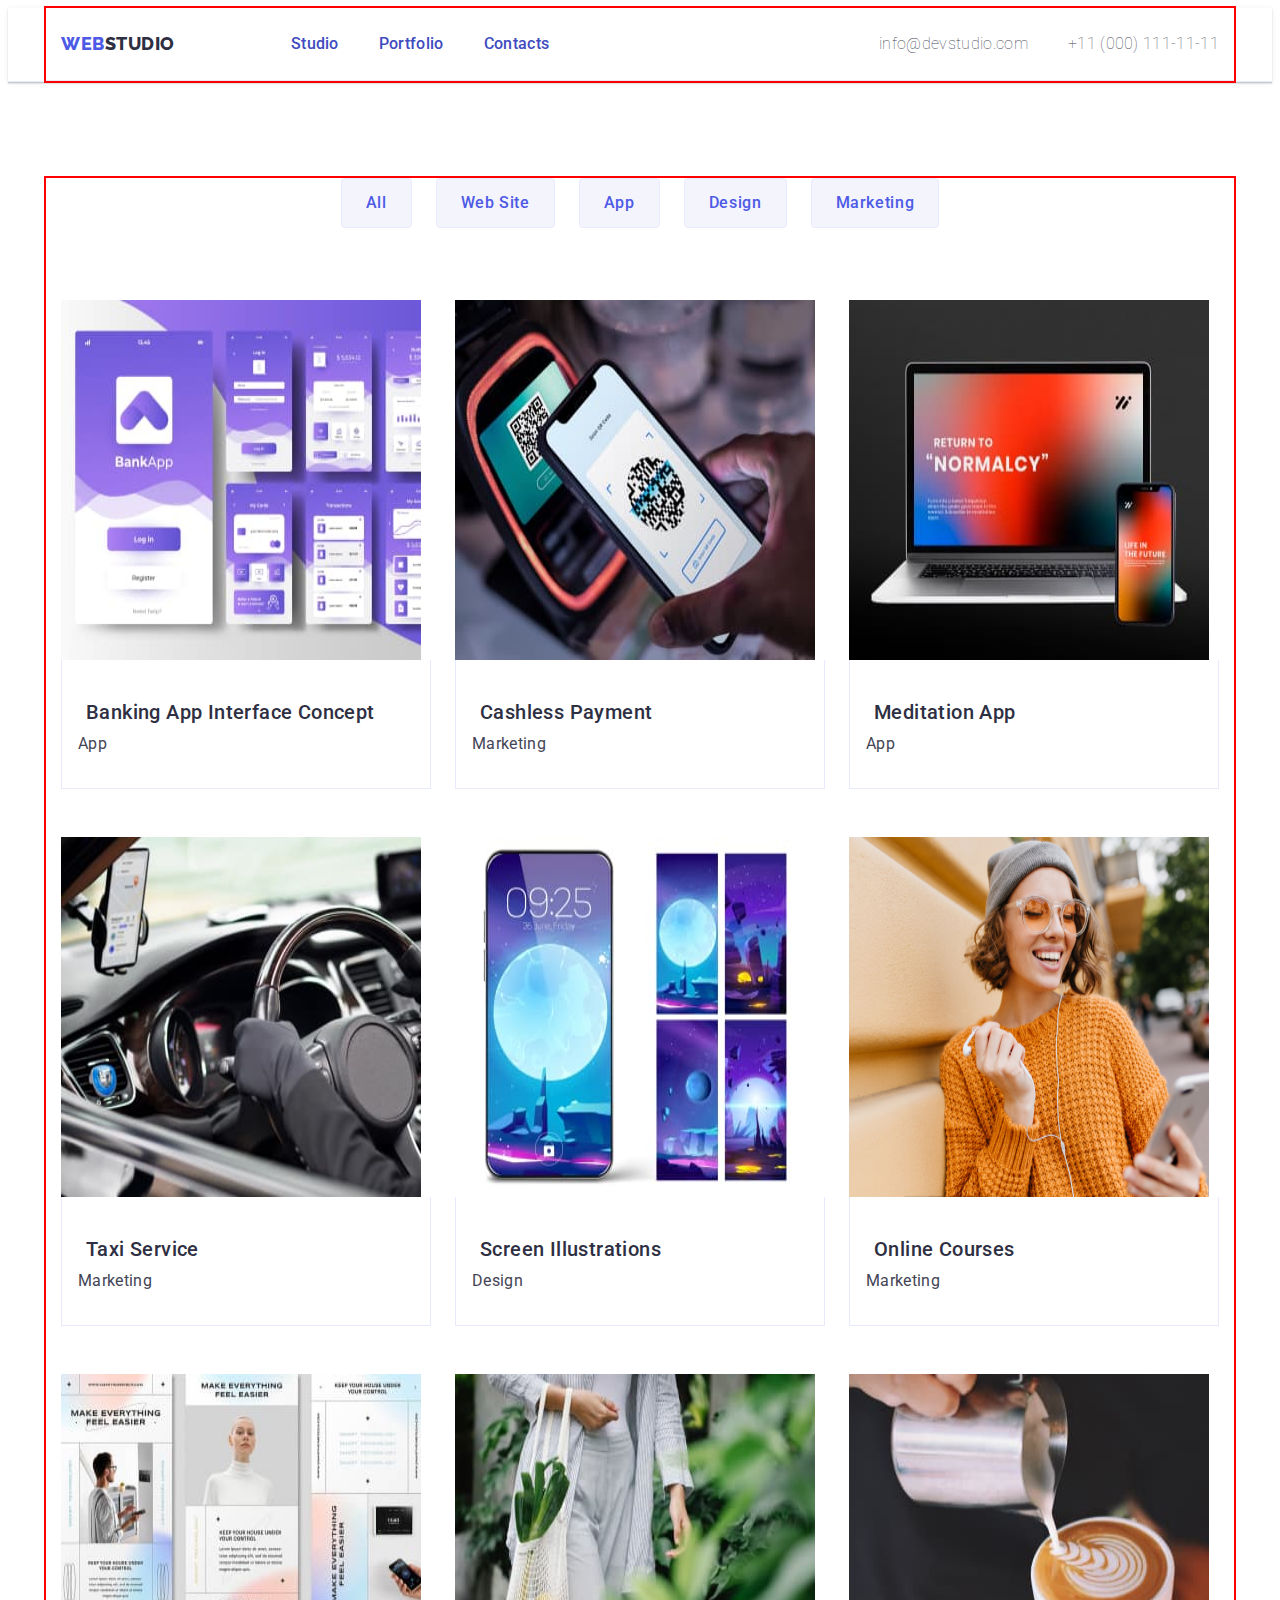
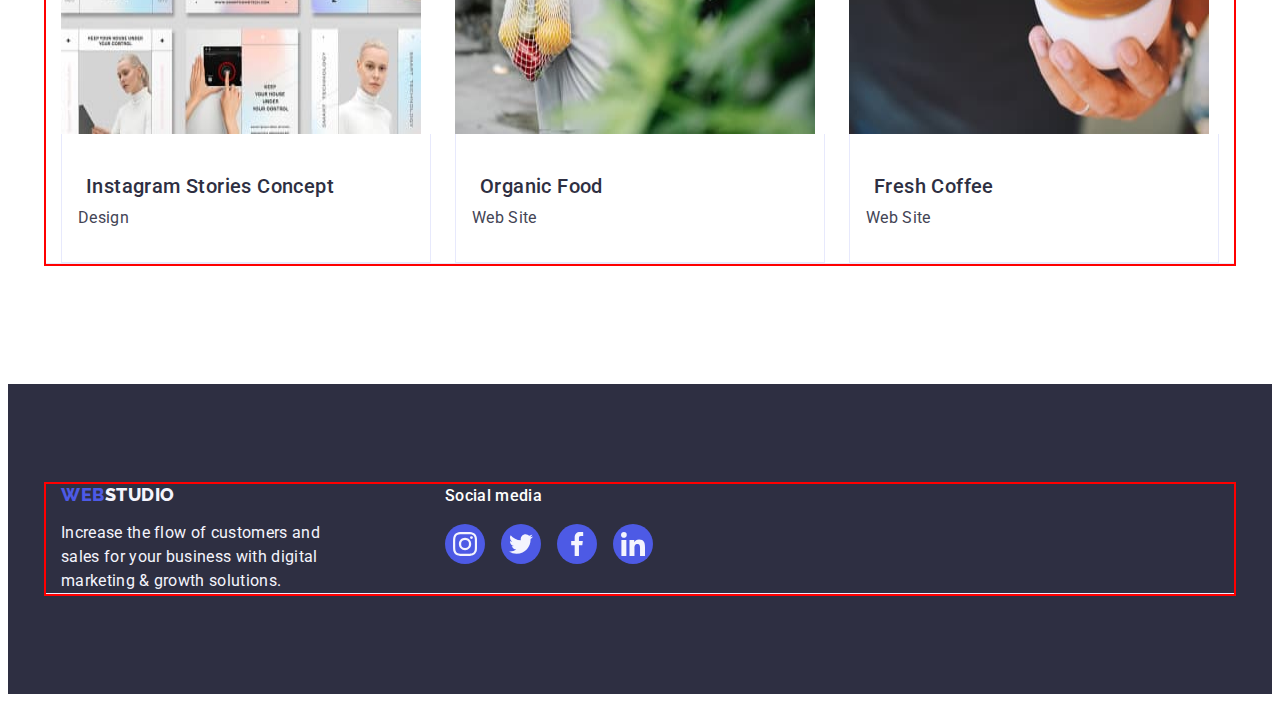
==== commit d89a2b63: "4.8" ====
--- a/portfolio.html
+++ b/portfolio.html
@@ -252,10 +252,6 @@
       </div>
       </div>
     </footer>
-    <div class="modal-div is-hidden" data-modal><div class="modal"><button class="modal-btn" type="button" data-modal-close></button><svg class="svg-modal" width="8" height="8">
-      <use href=""></use>
-    </svg></div></div>
-    <script src="./js/modal.js"></script>
   </body>
 </html>
 
--- a/css/style.css
+++ b/css/style.css
@@ -150,7 +150,7 @@
     display: block;
     transition: color 250ms cubic-bezier(0.4, 0, 0.2, 1);
     position: relative;
-    color: var(--main--color);
+    color: var(--back--color);
 }
 
 
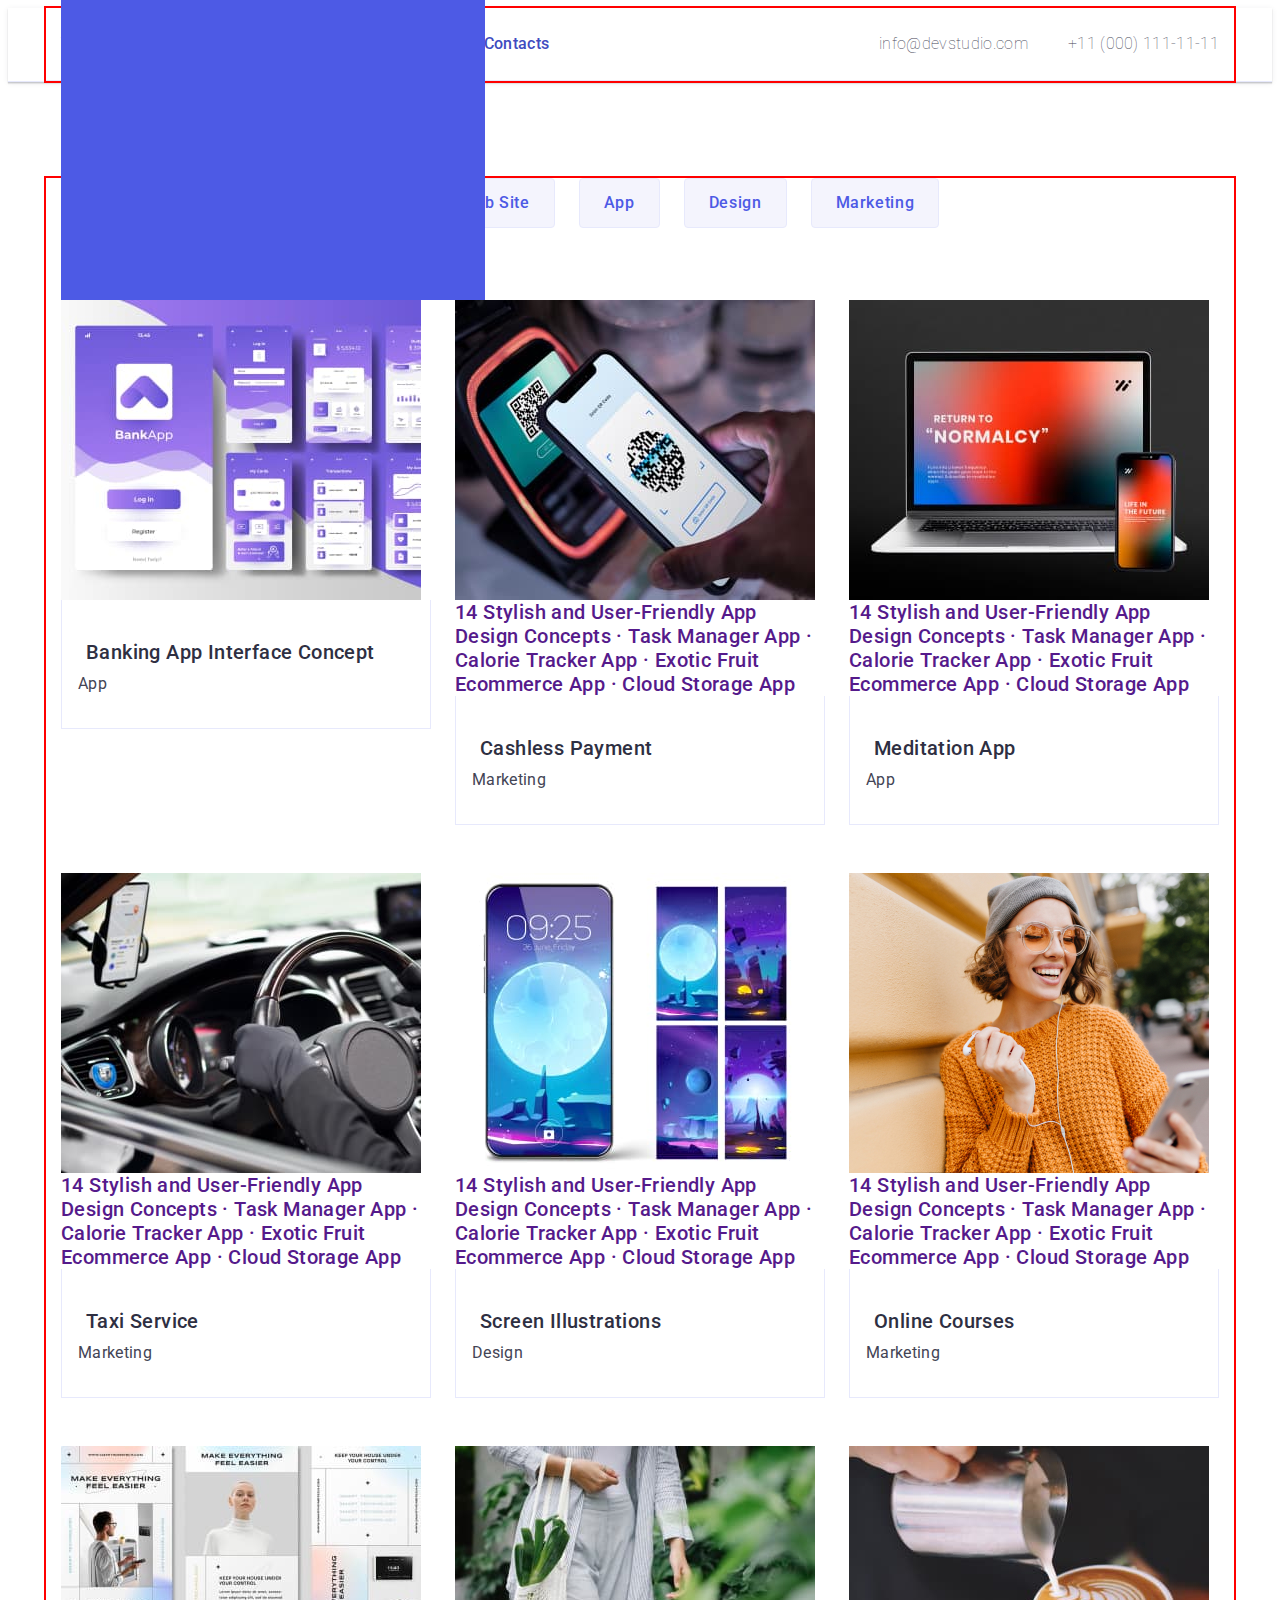
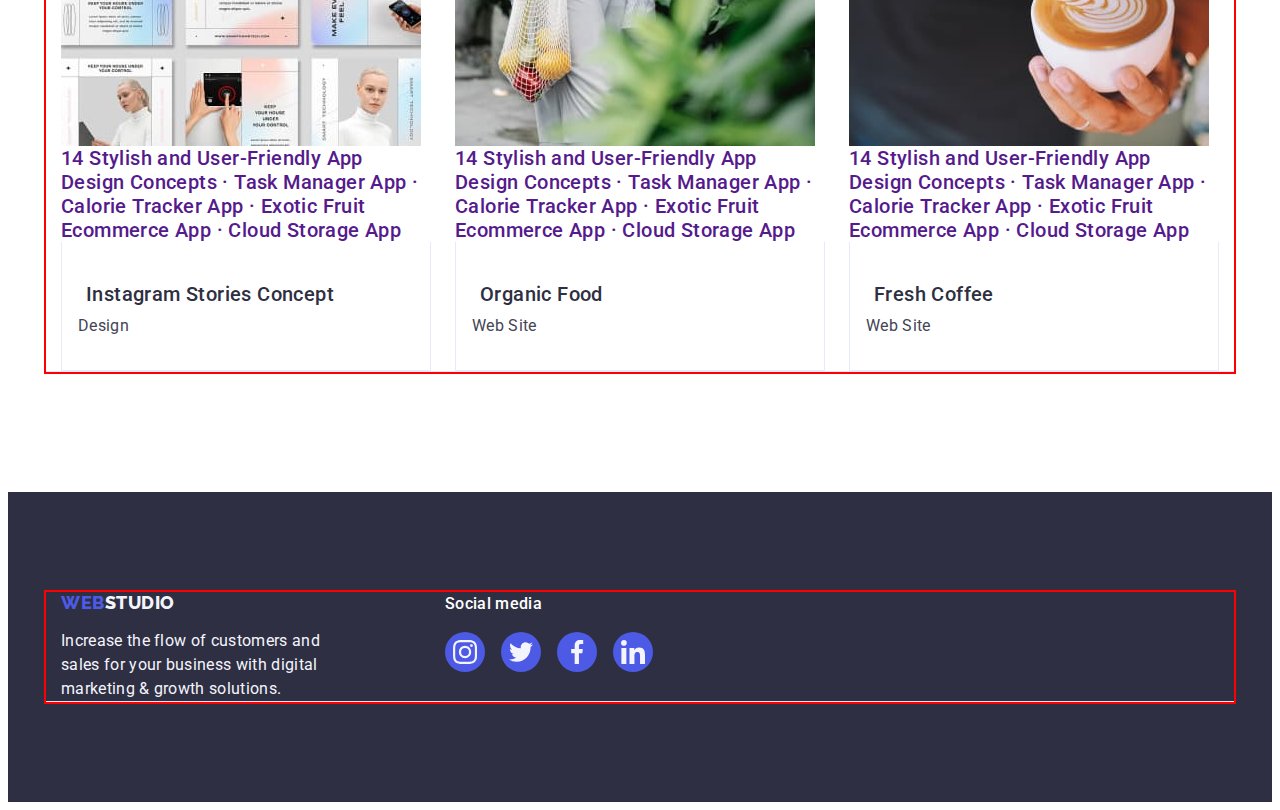
==== commit 11dd30f7: "5.1" ====
--- a/portfolio.html
+++ b/portfolio.html
@@ -86,12 +86,12 @@
           <ul class="list link section-images">
             <li class="li-image">
               <a class="link" href="">
-                <img
+                <div class="lift-images"><img class="lift-img"
                   src="./images/bankapp.jpg"
                   alt="bank app"
                   width="360"
-                  height="360"
-                />
+                  height="300"/> <p class="p-lift">14 Stylish and User-Friendly App Design Concepts · Task Manager App · Calorie Tracker App · Exotic Fruit Ecommerce App · Cloud Storage App
+                  </p></div>
                 <div class="container-image">
                   <h2 class="main-name">Banking App Interface Concept</h2>
                   <p class="main">App</p>
@@ -99,13 +99,14 @@
               </a>
             </li>
             <li class="li-image">
-              <a class="link" href="">
+              <div><a class="link" href="">
                 <img
                   src="./images/cashless.jpg"
                   alt="telephone"
                   width="360"
-                  height="360"
-                />
+                  height="300"
+                /><p>14 Stylish and User-Friendly App Design Concepts · Task Manager App · Calorie Tracker App · Exotic Fruit Ecommerce App · Cloud Storage App
+                </p></div>
                 <div class="container-image">
                   <h2 class="main-name">Cashless Payment</h2>
                   <p class="main">Marketing</p>
@@ -113,13 +114,14 @@
               </a>
             </li>
             <li class="li-image">
-              <a class="link" href="">
+              <div><a class="link" href="">
                 <img
                   src="./images/meditation.jpg"
                   alt="laptope"
                   width="360"
-                  height="360"
-                />
+                  height="300"
+                /><p>14 Stylish and User-Friendly App Design Concepts · Task Manager App · Calorie Tracker App · Exotic Fruit Ecommerce App · Cloud Storage App
+                </p></div>
                 <div class="container-image">
                   <h2 class="main-name">Meditation App</h2>
                   <p class="main">App</p>
@@ -128,13 +130,14 @@
             </li>
 
             <li class="li-image">
-              <a class="link" href="">
+              <div><a class="link" href="">
                 <img
                   src="./images/taxi.jpg"
                   alt="hands"
                   width="360"
-                  height="360"
-                />
+                  height="300"
+                /><p>14 Stylish and User-Friendly App Design Concepts · Task Manager App · Calorie Tracker App · Exotic Fruit Ecommerce App · Cloud Storage App
+                </p></div>
                 <div class="container-image">
                   <h2 class="main-name">Taxi Service</h2>
                   <p class="main">Marketing</p>
@@ -142,13 +145,14 @@
               </a>
             </li>
             <li class="li-image">
-              <a class="link" href="">
+              <div><a class="link" href="">
                 <img
                   src="./images/screen.jpg"
                   alt="moon on phone"
                   width="360"
-                  height="360"
-                />
+                  height="300"
+                /><p>14 Stylish and User-Friendly App Design Concepts · Task Manager App · Calorie Tracker App · Exotic Fruit Ecommerce App · Cloud Storage App
+                </p></div>
                 <div class="container-image">
                   <h2 class="main-name">Screen Illustrations</h2>
                   <p class="main">Design</p>
@@ -156,13 +160,14 @@
               </a>
             </li>
             <li class="li-image">
-              <a class="link" href="">
+              <div><a class="link" href="">
                 <img
                   src="./images/online.jpg"
                   alt="woman"
                   width="360"
-                  height="360"
-                />
+                  height="300"
+                /><p>14 Stylish and User-Friendly App Design Concepts · Task Manager App · Calorie Tracker App · Exotic Fruit Ecommerce App · Cloud Storage App
+                </p></div>
                 <div class="container-image">
                   <h2 class="main-name">Online Courses</h2>
                   <p class="main">Marketing</p>
@@ -171,13 +176,14 @@
             </li>
 
             <li class="li-image">
-              <a class="link" href="">
+              <div><a class="link" href="">
                 <img
                   src="./images/instagram.jpg"
                   alt="white picture"
                   width="360"
-                  height="360"
-                />
+                  height="300"
+                /><p>14 Stylish and User-Friendly App Design Concepts · Task Manager App · Calorie Tracker App · Exotic Fruit Ecommerce App · Cloud Storage App
+                </p></div>
                 <div class="container-image">
                   <h2 class="main-name">Instagram Stories Concept</h2>
                   <p class="main">Design</p>
@@ -185,13 +191,14 @@
               </a>
             </li>
             <li class="li-image">
-              <a class="link" href="">
+              <div><a class="link" href="">
                 <img
                   src="./images/organic.jpg"
                   alt="bag"
                   width="360"
-                  height="360"
-                />
+                  height="300"
+                /><p>14 Stylish and User-Friendly App Design Concepts · Task Manager App · Calorie Tracker App · Exotic Fruit Ecommerce App · Cloud Storage App
+                </p></div>
                 <div class="container-image">
                   <h2 class="main-name">Organic Food</h2>
                   <p class="main">Web Site</p>
@@ -199,13 +206,14 @@
               </a>
             </li>
             <li class="li-image">
-              <a class="link" href="">
+              <div><a class="link" href="">
                 <img
                   src="./images/fresh.jpg"
                   alt="cofee"
                   width="360"
-                  height="360"
-                />
+                  height="300"
+                /><p>14 Stylish and User-Friendly App Design Concepts · Task Manager App · Calorie Tracker App · Exotic Fruit Ecommerce App · Cloud Storage App
+                </p></div>
                 <div class="container-image">
                   <h2 class="main-name">Fresh Coffee</h2>
                   <p class="main">Web Site</p>
--- a/css/style.css
+++ b/css/style.css
@@ -432,7 +432,8 @@
     border: 1px solid rgba(0, 0, 0, 0.1);
     padding: 0;
     cursor: pointer;
-    transition: background-color 250ms cubic-bezier(0.4, 0, 0.2, 1), border 250ms cubic-bezier(0.4, 0, 0.2, 1);
+    transition: 250ms cubic-bezier(0.4, 0, 0.2, 1), border 250ms cubic-bezier(0.4, 0, 0.2, 1);
+    background-color: var(--btn--color);
 }
 
 
@@ -443,12 +444,16 @@
 
 .svg-modal {
     transition: fill 250ms cubic-bezier(0.4, 0, 0.2, 1);
-}
-
-
-.svg-modal:hover, .svg-modal:focus {
-    fill: var(--light--color);
-}
+
+}
+
+
+.modal-btn:hover > .svg-modal,
+.modal-btn:focus > .svg-modal {
+fill: var(--light--color);
+}
+
+
 /* ===========SECTION WHAT========= */
 
 
@@ -569,6 +574,7 @@
 
 .li-image {
     width: calc((100% - 48px) / 3);
+    
 }
 
 
@@ -578,6 +584,41 @@
     border-top: none;
 }
 
+.lift-images {
+    display: flex;
+    top: 0;
+    bottom: 0;
+    position: relative;
+}
+
+
+
+
+.lift-imag:hover .p-lift {
+    transform: translate(0);
+    transition: 250ms cubic-bezier(0.4, 0, 0.2, 1), border 250ms cubic-bezier(0.4, 0, 0.2, 1);
+}
+
+.p-lift {
+    margin: 0;
+    display: flex;
+    position: absolute;
+    height: 100%;
+    flex-direction: column;
+    flex-shrink: 0;
+    color: var(--white--color);
+    font-size: 16px;
+    font-family: Roboto;
+    line-height: 1.5;
+    letter-spacing: 0.32px;
+    width: 360px;
+    height: 300px;
+    padding: 40px 32px 164px;
+    margin-bottom: 32px;
+    background-color: var(--blue--color);
+    transform: translateY(-100%);
+    transition: 250ms cubic-bezier(0.4, 0, 0.2, 1), border 250ms cubic-bezier(0.4, 0, 0.2, 1);
+}
 
 /* =========PORTFOLIO SECTION======= */
 .portfolio-section {
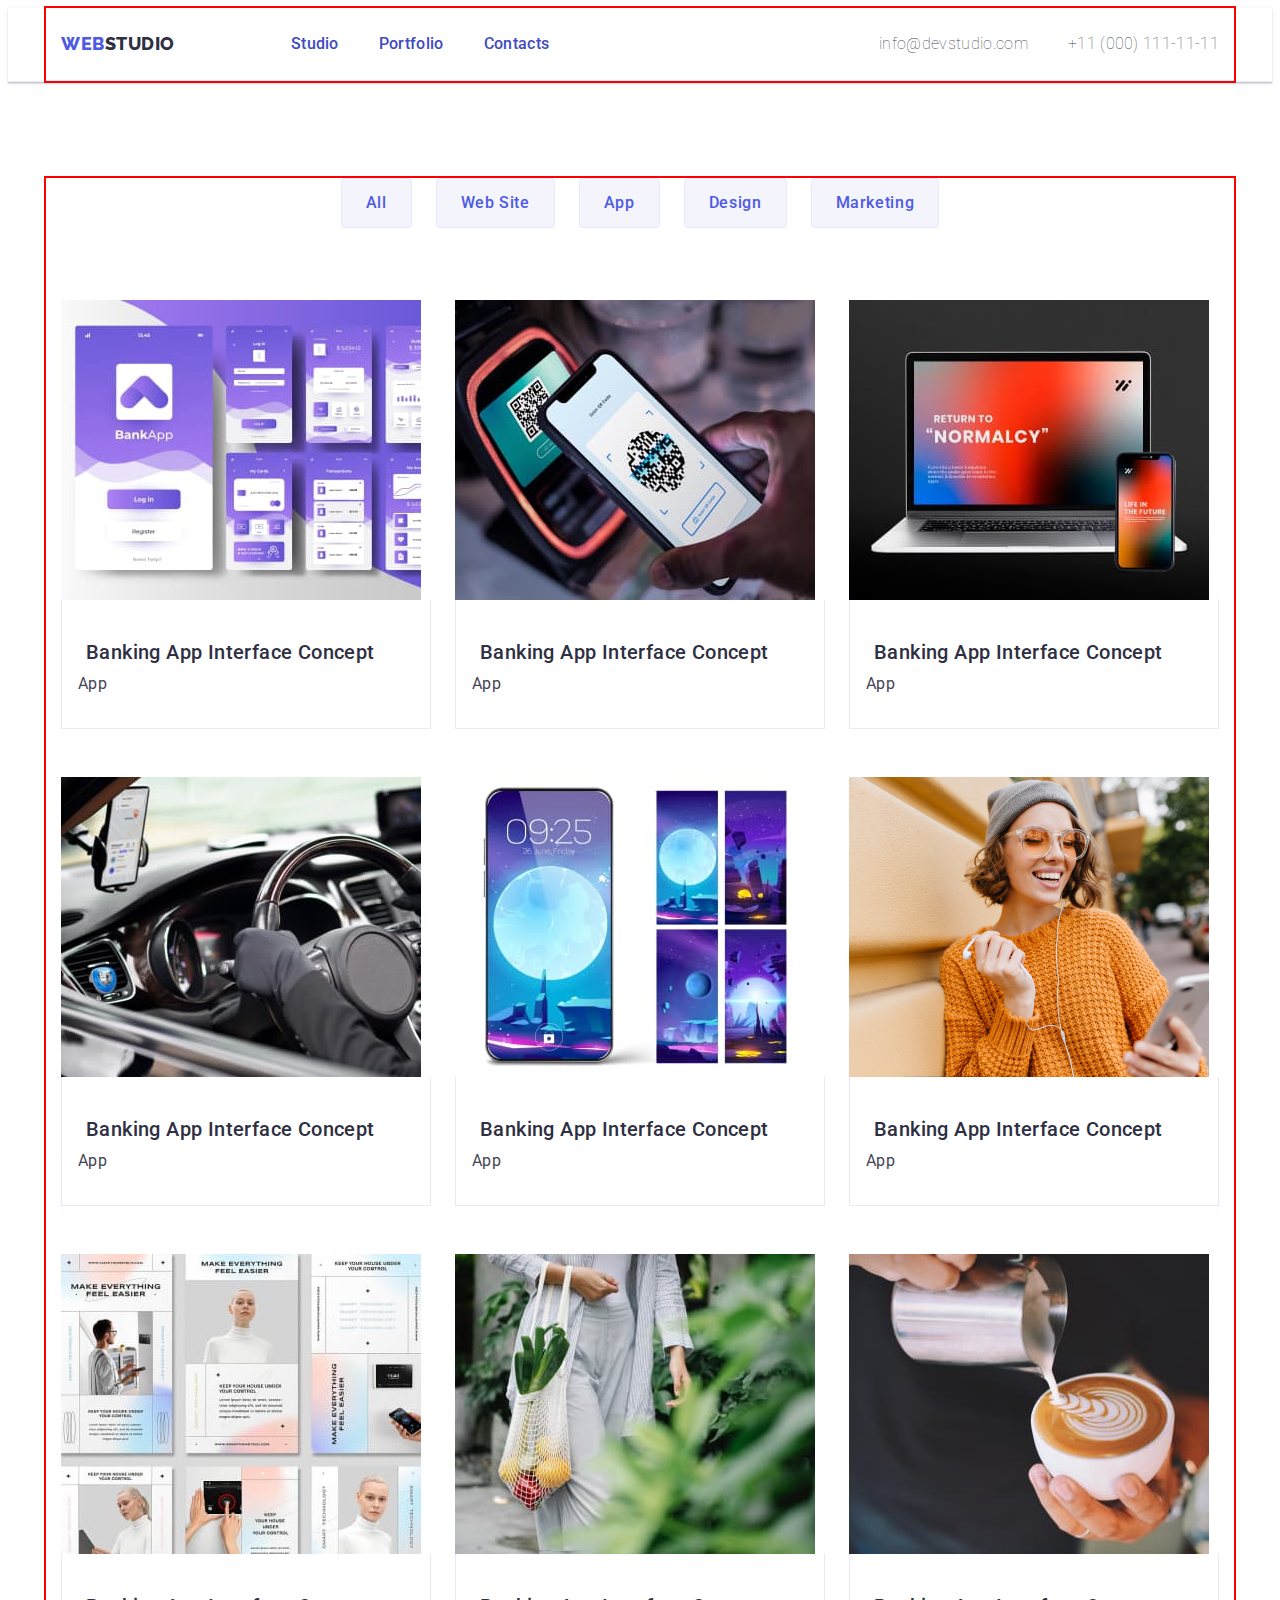
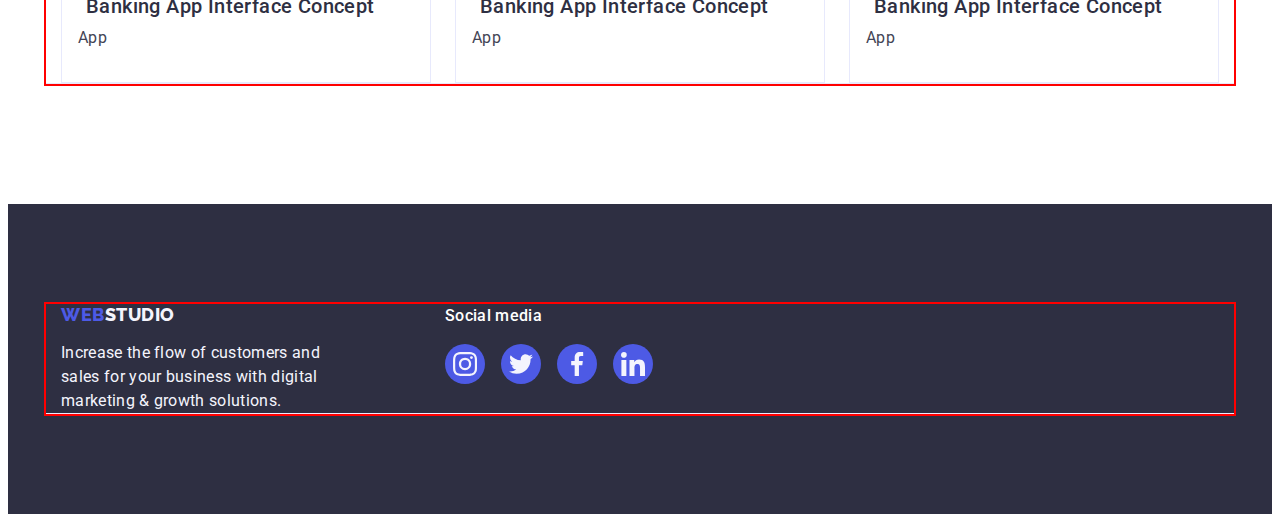
==== commit ef0f4eb3: "5.2" ====
--- a/portfolio.html
+++ b/portfolio.html
@@ -85,7 +85,7 @@
 
           <ul class="list link section-images">
             <li class="li-image">
-              <a class="link" href="">
+              <a class="link a-lift" href="">
                 <div class="lift-images"><img class="lift-img"
                   src="./images/bankapp.jpg"
                   alt="bank app"
@@ -99,124 +99,114 @@
               </a>
             </li>
             <li class="li-image">
-              <div><a class="link" href="">
-                <img
+              <a class="link a-lift" href="">
+                <div class="lift-images"><img class="lift-img"
                   src="./images/cashless.jpg"
-                  alt="telephone"
-                  width="360"
-                  height="300"
-                /><p>14 Stylish and User-Friendly App Design Concepts · Task Manager App · Calorie Tracker App · Exotic Fruit Ecommerce App · Cloud Storage App
-                </p></div>
-                <div class="container-image">
-                  <h2 class="main-name">Cashless Payment</h2>
-                  <p class="main">Marketing</p>
-                </div>
-              </a>
-            </li>
-            <li class="li-image">
-              <div><a class="link" href="">
-                <img
+                  alt="bank app"
+                  width="360"
+                  height="300"/> <p class="p-lift">14 Stylish and User-Friendly App Design Concepts · Task Manager App · Calorie Tracker App · Exotic Fruit Ecommerce App · Cloud Storage App
+                  </p></div>
+                <div class="container-image">
+                  <h2 class="main-name">Banking App Interface Concept</h2>
+                  <p class="main">App</p>
+                </div>
+              </a>
+            </li>
+            <li class="li-image">
+              <a class="link a-lift" href="">
+                <div class="lift-images"><img class="lift-img"
                   src="./images/meditation.jpg"
-                  alt="laptope"
-                  width="360"
-                  height="300"
-                /><p>14 Stylish and User-Friendly App Design Concepts · Task Manager App · Calorie Tracker App · Exotic Fruit Ecommerce App · Cloud Storage App
-                </p></div>
-                <div class="container-image">
-                  <h2 class="main-name">Meditation App</h2>
-                  <p class="main">App</p>
-                </div>
-              </a>
-            </li>
-
-            <li class="li-image">
-              <div><a class="link" href="">
-                <img
+                  alt="bank app"
+                  width="360"
+                  height="300"/> <p class="p-lift">14 Stylish and User-Friendly App Design Concepts · Task Manager App · Calorie Tracker App · Exotic Fruit Ecommerce App · Cloud Storage App
+                  </p></div>
+                <div class="container-image">
+                  <h2 class="main-name">Banking App Interface Concept</h2>
+                  <p class="main">App</p>
+                </div>
+              </a>
+            </li>
+            <li class="li-image">
+              <a class="link a-lift" href="">
+                <div class="lift-images"><img class="lift-img"
                   src="./images/taxi.jpg"
-                  alt="hands"
-                  width="360"
-                  height="300"
-                /><p>14 Stylish and User-Friendly App Design Concepts · Task Manager App · Calorie Tracker App · Exotic Fruit Ecommerce App · Cloud Storage App
-                </p></div>
-                <div class="container-image">
-                  <h2 class="main-name">Taxi Service</h2>
-                  <p class="main">Marketing</p>
-                </div>
-              </a>
-            </li>
-            <li class="li-image">
-              <div><a class="link" href="">
-                <img
+                  alt="bank app"
+                  width="360"
+                  height="300"/> <p class="p-lift">14 Stylish and User-Friendly App Design Concepts · Task Manager App · Calorie Tracker App · Exotic Fruit Ecommerce App · Cloud Storage App
+                  </p></div>
+                <div class="container-image">
+                  <h2 class="main-name">Banking App Interface Concept</h2>
+                  <p class="main">App</p>
+                </div>
+              </a>
+            </li>
+            <li class="li-image">
+              <a class="link a-lift" href="">
+                <div class="lift-images"><img class="lift-img"
                   src="./images/screen.jpg"
-                  alt="moon on phone"
-                  width="360"
-                  height="300"
-                /><p>14 Stylish and User-Friendly App Design Concepts · Task Manager App · Calorie Tracker App · Exotic Fruit Ecommerce App · Cloud Storage App
-                </p></div>
-                <div class="container-image">
-                  <h2 class="main-name">Screen Illustrations</h2>
-                  <p class="main">Design</p>
-                </div>
-              </a>
-            </li>
-            <li class="li-image">
-              <div><a class="link" href="">
-                <img
+                  alt="bank app"
+                  width="360"
+                  height="300"/> <p class="p-lift">14 Stylish and User-Friendly App Design Concepts · Task Manager App · Calorie Tracker App · Exotic Fruit Ecommerce App · Cloud Storage App
+                  </p></div>
+                <div class="container-image">
+                  <h2 class="main-name">Banking App Interface Concept</h2>
+                  <p class="main">App</p>
+                </div>
+              </a>
+            </li>
+            <li class="li-image">
+              <a class="link a-lift" href="">
+                <div class="lift-images"><img class="lift-img"
                   src="./images/online.jpg"
-                  alt="woman"
-                  width="360"
-                  height="300"
-                /><p>14 Stylish and User-Friendly App Design Concepts · Task Manager App · Calorie Tracker App · Exotic Fruit Ecommerce App · Cloud Storage App
-                </p></div>
-                <div class="container-image">
-                  <h2 class="main-name">Online Courses</h2>
-                  <p class="main">Marketing</p>
-                </div>
-              </a>
-            </li>
-
-            <li class="li-image">
-              <div><a class="link" href="">
-                <img
+                  alt="bank app"
+                  width="360"
+                  height="300"/> <p class="p-lift">14 Stylish and User-Friendly App Design Concepts · Task Manager App · Calorie Tracker App · Exotic Fruit Ecommerce App · Cloud Storage App
+                  </p></div>
+                <div class="container-image">
+                  <h2 class="main-name">Banking App Interface Concept</h2>
+                  <p class="main">App</p>
+                </div>
+              </a>
+            </li>
+            <li class="li-image">
+              <a class="link a-lift" href="">
+                <div class="lift-images"><img class="lift-img"
                   src="./images/instagram.jpg"
-                  alt="white picture"
-                  width="360"
-                  height="300"
-                /><p>14 Stylish and User-Friendly App Design Concepts · Task Manager App · Calorie Tracker App · Exotic Fruit Ecommerce App · Cloud Storage App
-                </p></div>
-                <div class="container-image">
-                  <h2 class="main-name">Instagram Stories Concept</h2>
-                  <p class="main">Design</p>
-                </div>
-              </a>
-            </li>
-            <li class="li-image">
-              <div><a class="link" href="">
-                <img
+                  alt="bank app"
+                  width="360"
+                  height="300"/> <p class="p-lift">14 Stylish and User-Friendly App Design Concepts · Task Manager App · Calorie Tracker App · Exotic Fruit Ecommerce App · Cloud Storage App
+                  </p></div>
+                <div class="container-image">
+                  <h2 class="main-name">Banking App Interface Concept</h2>
+                  <p class="main">App</p>
+                </div>
+              </a>
+            </li>
+            <li class="li-image">
+              <a class="link a-lift" href="">
+                <div class="lift-images"><img class="lift-img"
                   src="./images/organic.jpg"
-                  alt="bag"
-                  width="360"
-                  height="300"
-                /><p>14 Stylish and User-Friendly App Design Concepts · Task Manager App · Calorie Tracker App · Exotic Fruit Ecommerce App · Cloud Storage App
-                </p></div>
-                <div class="container-image">
-                  <h2 class="main-name">Organic Food</h2>
-                  <p class="main">Web Site</p>
-                </div>
-              </a>
-            </li>
-            <li class="li-image">
-              <div><a class="link" href="">
-                <img
+                  alt="bank app"
+                  width="360"
+                  height="300"/> <p class="p-lift">14 Stylish and User-Friendly App Design Concepts · Task Manager App · Calorie Tracker App · Exotic Fruit Ecommerce App · Cloud Storage App
+                  </p></div>
+                <div class="container-image">
+                  <h2 class="main-name">Banking App Interface Concept</h2>
+                  <p class="main">App</p>
+                </div>
+              </a>
+            </li>
+            <li class="li-image">
+              <a class="link a-lift" href="">
+                <div class="lift-images"><img class="lift-img"
                   src="./images/fresh.jpg"
-                  alt="cofee"
-                  width="360"
-                  height="300"
-                /><p>14 Stylish and User-Friendly App Design Concepts · Task Manager App · Calorie Tracker App · Exotic Fruit Ecommerce App · Cloud Storage App
-                </p></div>
-                <div class="container-image">
-                  <h2 class="main-name">Fresh Coffee</h2>
-                  <p class="main">Web Site</p>
+                  alt="bank app"
+                  width="360"
+                  height="300"/> <p class="p-lift">14 Stylish and User-Friendly App Design Concepts · Task Manager App · Calorie Tracker App · Exotic Fruit Ecommerce App · Cloud Storage App
+                  </p></div>
+                <div class="container-image">
+                  <h2 class="main-name">Banking App Interface Concept</h2>
+                  <p class="main">App</p>
                 </div>
               </a>
             </li>
--- a/css/style.css
+++ b/css/style.css
@@ -443,7 +443,7 @@
 }
 
 .svg-modal {
-    transition: fill 250ms cubic-bezier(0.4, 0, 0.2, 1);
+    transition: background-color fill 250ms cubic-bezier(0.4, 0, 0.2, 1);
 
 }
 
@@ -589,14 +589,16 @@
     top: 0;
     bottom: 0;
     position: relative;
-}
-
-
-
-
-.lift-imag:hover .p-lift {
+    overflow: hidden;
+    transition: 250ms cubic-bezier(0.4, 0, 0.2, 1), border 250ms cubic-bezier(0.4, 0, 0.2, 1);
+}
+
+.a-lift:hover .p-lift {
     transform: translate(0);
-    transition: 250ms cubic-bezier(0.4, 0, 0.2, 1), border 250ms cubic-bezier(0.4, 0, 0.2, 1);
+}
+
+.a-lift:focus .p-lift {
+    transform: translate(0);
 }
 
 .p-lift {
@@ -616,7 +618,7 @@
     padding: 40px 32px 164px;
     margin-bottom: 32px;
     background-color: var(--blue--color);
-    transform: translateY(-100%);
+    transform: translateY(100%);
     transition: 250ms cubic-bezier(0.4, 0, 0.2, 1), border 250ms cubic-bezier(0.4, 0, 0.2, 1);
 }
 
